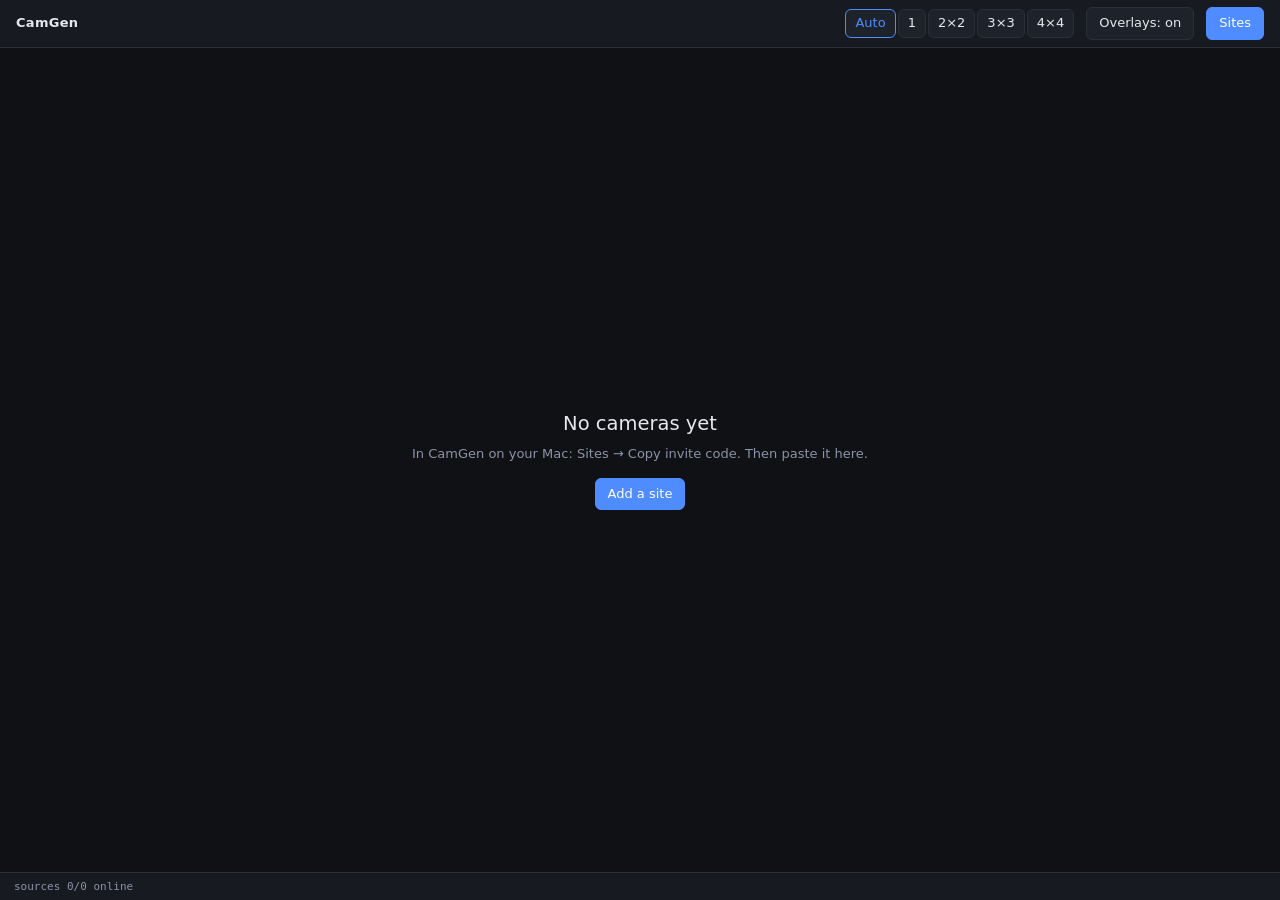
==== CamGen/index.html @ bd758d37 "CamGen: built app in CamGen/ Co-Authored-By: Claude Opus 5.5 (1M context) <noreply@anthropic.com>" ====
<!doctype html>
<html lang="en">
<head>
  <meta charset="utf-8">
  <meta name="viewport" content="width=device-width, initial-scale=1, viewport-fit=cover">
  <meta http-equiv="Content-Security-Policy"
        content="default-src 'self'; script-src 'self'; style-src 'self' 'unsafe-inline'; img-src 'self' data: blob: https:; media-src 'self' blob: mediastream:; connect-src 'self' https: wss:; worker-src 'self'; manifest-src 'self'">
  <meta name="theme-color" content="#0f1115">
  <meta name="apple-mobile-web-app-capable" content="yes">
  <meta name="apple-mobile-web-app-status-bar-style" content="black-translucent">
  <meta name="apple-mobile-web-app-title" content="CamGen">
  <meta name="referrer" content="no-referrer">
  <title>CamGen Viewer</title>
  <link rel="manifest" href="manifest.webmanifest">
  <link rel="icon" href="icons/icon-192.png">
  <link rel="apple-touch-icon" href="icons/apple-touch-icon.png">
  <link rel="stylesheet" href="app.755bc37661.css">
  <script defer src="app.2f99c0a8a4.js"></script>
</head>
<body>
  <cg-app></cg-app>
</body>
</html>
---- CamGen/app.755bc37661.css ----
:root{--bg: #0f1115;--panel: #171a21;--panel-2: #1e222b;--border: #2a2f3a;--text: #e6e8ee;--muted: #8b93a7;--accent: #4f8cff;--ok: #34c77b;--warn: #f5b942;--err: #ff5d5d;--live: #ff4d6d;--offline: #8a7dff;--radius: 8px;--font: -apple-system, BlinkMacSystemFont, "SF Pro Text", "Inter", system-ui, sans-serif;--mono: "SF Mono", ui-monospace, Menlo, monospace;color-scheme:dark}*{box-sizing:border-box}[hidden]{display:none!important}html,body{margin:0;height:100%;background:var(--bg);color:var(--text);font:13px/1.4 var(--font);overflow:hidden}button,input,select{font:inherit;color:inherit}button{background:var(--panel-2);border:1px solid var(--border);border-radius:6px;padding:6px 12px;cursor:pointer}button:hover{border-color:#3a4150}button.primary{background:var(--accent);border-color:var(--accent);color:#fff}button.ghost{background:transparent;border-color:transparent;color:var(--muted);padding:4px 8px}button.ghost:hover{color:var(--text);background:var(--panel-2)}button:disabled{opacity:.5;cursor:default}input[type=text],input[type=password],input:not([type]){background:var(--bg);border:1px solid var(--border);border-radius:6px;padding:7px 10px;width:100%}input:focus{outline:none;border-color:var(--accent)}cg-app{display:grid;grid-template-rows:48px 1fr 28px;height:100vh}.topbar{display:flex;align-items:center;gap:12px;padding:0 16px;border-bottom:1px solid var(--border);background:var(--panel);-webkit-app-region:drag}.topbar>*{-webkit-app-region:no-drag}.topbar .brand{font-weight:600;letter-spacing:.3px;margin-left:64px;-webkit-app-region:drag}.topbar .spacer{flex:1;-webkit-app-region:drag;align-self:stretch}.layout-switch{display:flex;gap:2px}.layout-switch button{padding:4px 9px}.layout-switch button.active{border-color:var(--accent);color:var(--accent)}cg-grid{display:block;overflow:auto;padding:12px}.grid{display:grid;gap:10px;height:100%;grid-auto-rows:minmax(200px,1fr)}.empty{display:grid;place-items:center;height:100%;color:var(--muted);text-align:center}.empty h2{color:var(--text);font-weight:500;margin:0 0 8px}cg-tile{display:flex;flex-direction:column;background:var(--panel);border:1px solid var(--border);border-radius:var(--radius);overflow:hidden;min-height:0}cg-tile.focused{position:fixed;inset:48px 0 28px;z-index:10;border-radius:0}.tile-head{display:flex;align-items:center;gap:8px;padding:6px 8px 6px 10px;border-bottom:1px solid var(--border);min-height:34px}.tile-head .name{font-weight:500;white-space:nowrap;overflow:hidden;text-overflow:ellipsis;flex:0 1 auto;min-width:60px}.tile-head .meta{color:var(--muted);font:11px var(--mono);white-space:nowrap;overflow:hidden;text-overflow:ellipsis;min-width:0;flex:0 1 auto}.tile-head .spacer{min-width:4px}.tile-head>.badge,.tile-head>.site-tag,.tile-head>button,.tile-head>.dot{flex:none}.tile-head .spacer{flex:1}.dot{width:8px;height:8px;border-radius:50%;background:var(--muted);flex:none}.dot.online{background:var(--ok)}.dot.connecting,.dot.resolving,.dot.downloading{background:var(--warn)}.dot.error{background:var(--err)}.badge{font-size:10px;font-weight:600;letter-spacing:.5px;padding:1px 6px;border-radius:4px;border:1px solid}.badge.live{color:var(--live);border-color:color-mix(in srgb,var(--live) 50%,transparent)}.badge.offline{color:var(--offline);border-color:color-mix(in srgb,var(--offline) 50%,transparent)}.tile-body{position:relative;flex:1;background:#000;min-height:0;overflow:hidden}.tile-body video,.tile-body canvas{position:absolute;inset:0;width:100%;height:100%}.tile-body video{object-fit:contain}.tile-body video.cropped{inset:auto;object-fit:fill}.tile-body canvas{pointer-events:none}.tile-msg{position:absolute;inset:0;display:grid;place-items:center;color:var(--muted);padding:16px;text-align:center;font-size:12px}.tile-msg.error{color:var(--err)}.tile-foot{display:flex;gap:6px;flex-wrap:wrap;padding:5px 8px;border-top:1px solid var(--border);min-height:28px;font:11px var(--mono);color:var(--muted)}.chip{padding:0 6px;border-radius:4px;background:var(--panel-2)}cg-status-bar{display:flex;align-items:center;gap:18px;padding:0 14px;border-top:1px solid var(--border);background:var(--panel);color:var(--muted);font:11px var(--mono)}cg-status-bar .ok{color:var(--ok)}cg-status-bar .err{color:var(--err)}dialog{background:var(--panel);color:var(--text);border:1px solid var(--border);border-radius:12px;padding:0;width:min(720px,92vw);max-height:86vh}dialog::backdrop{background:#0000008c}.dlg-head{display:flex;align-items:center;padding:14px 18px;border-bottom:1px solid var(--border)}.dlg-head h3{margin:0;font-size:15px;font-weight:600;flex:1}.dlg-body{padding:16px 18px;overflow:auto;max-height:calc(86vh - 120px)}.dlg-foot{display:flex;justify-content:flex-end;gap:8px;padding:12px 18px;border-top:1px solid var(--border)}.tabs{display:flex;gap:4px;margin-bottom:14px}.tabs button.active{border-color:var(--accent);color:var(--accent)}.field{margin-bottom:12px}.field label{display:block;color:var(--muted);font-size:12px;margin-bottom:4px}.row{display:flex;gap:8px;align-items:center}.hint{color:var(--muted);font-size:12px}.resolved{font:12px var(--mono);color:var(--muted);min-height:18px}.resolved .live{color:var(--live)}.resolved .offline{color:var(--offline)}.resolved .err{color:var(--err)}.list{display:flex;flex-direction:column;gap:6px}.list-item{display:flex;align-items:center;gap:10px;padding:8px 10px;background:var(--panel-2);border:1px solid var(--border);border-radius:6px}.list-item .grow{flex:1;min-width:0}.list-item .sub{color:var(--muted);font:11px var(--mono);overflow:hidden;text-overflow:ellipsis;white-space:nowrap}.list-item .sub.err{color:var(--err);white-space:normal}.samples{display:flex;flex-wrap:wrap;gap:6px}.site-tag{font-size:10px;color:var(--muted);border:1px solid var(--border);border-radius:4px;padding:1px 6px;white-space:nowrap}select{background:var(--bg);border:1px solid var(--border);border-radius:6px;padding:7px 10px;width:100%}code{font:12px var(--mono);background:var(--bg);padding:1px 5px;border-radius:4px}dialog.devices-dlg{width:min(1100px,95vw)}.device-groups section{margin-bottom:18px}.group-title{margin:0 0 8px;font-size:12px;font-weight:600;color:var(--muted);text-transform:uppercase;letter-spacing:.6px}.device-grid{display:grid;grid-template-columns:repeat(auto-fill,minmax(320px,1fr));gap:10px}.device-card{display:flex;flex-direction:column;gap:8px;padding:10px 12px;background:var(--panel-2);border:1px solid var(--border);border-radius:8px}.device-card.offline{opacity:.55}.device-icon{width:30px;height:30px;display:grid;place-items:center;border-radius:8px;background:var(--bg);color:var(--accent);font-size:16px;flex:none}.device-name{font-weight:500;white-space:nowrap;overflow:hidden;text-overflow:ellipsis}.device-card .sub{color:var(--muted);font:11px var(--mono);overflow:hidden;text-overflow:ellipsis;white-space:nowrap}.device-msg{font:11px var(--mono);min-height:14px}.device-msg .live,.resolved .live{color:var(--ok)}.chips{display:flex;flex-wrap:wrap;gap:4px;font:10px var(--mono);color:var(--muted)}.row.wrap{flex-wrap:wrap}button.small{padding:3px 9px;font-size:12px}.remote{display:flex;gap:10px;padding:8px;background:var(--bg);border-radius:8px;align-items:flex-start}.remote .pad{display:grid;grid-template-columns:repeat(3,38px);gap:4px}.remote .col{display:flex;flex-direction:column;gap:4px}.cast-option{cursor:pointer}.cast-option input{width:auto}button.casting{border-color:var(--live);color:var(--live)}body.tv-mode,cg-app.tv-mode{background:#000}cg-app.tv-mode{grid-template-rows:1fr}.tv-mode cg-grid{padding:12px}.tv-mode cg-tile{border:0;background:#000;position:relative}.tv-mode .tile-head{position:absolute;top:0;left:0;z-index:2;border:0;background:#00000073;border-bottom-right-radius:8px;min-height:0;padding:4px 10px}.tv-mode .tile-head>:not(.dot):not(.name){display:none}.tv-mode .tile-foot{display:none}.tv-mode .tile-head .name{font-size:15px}.cast-section h4{margin:0 0 8px}.cast-section .list-item{margin-top:6px}body.web .topbar .brand{margin-left:0}body.web cg-app{height:100dvh;padding:env(safe-area-inset-top) env(safe-area-inset-right) env(safe-area-inset-bottom) env(safe-area-inset-left);box-sizing:border-box}@media (max-width: 700px){.topbar{gap:8px;padding:0 10px}.layout-switch{display:none}cg-grid{padding:8px}.grid{grid-template-columns:1fr!important;grid-auto-rows:auto!important;height:auto}cg-tile:not(.focused) .tile-body{flex:none;aspect-ratio:16 / 9}.tile-head .meta,.tile-head .site-tag{display:none}cg-status-bar{gap:10px;overflow:hidden;white-space:nowrap}}
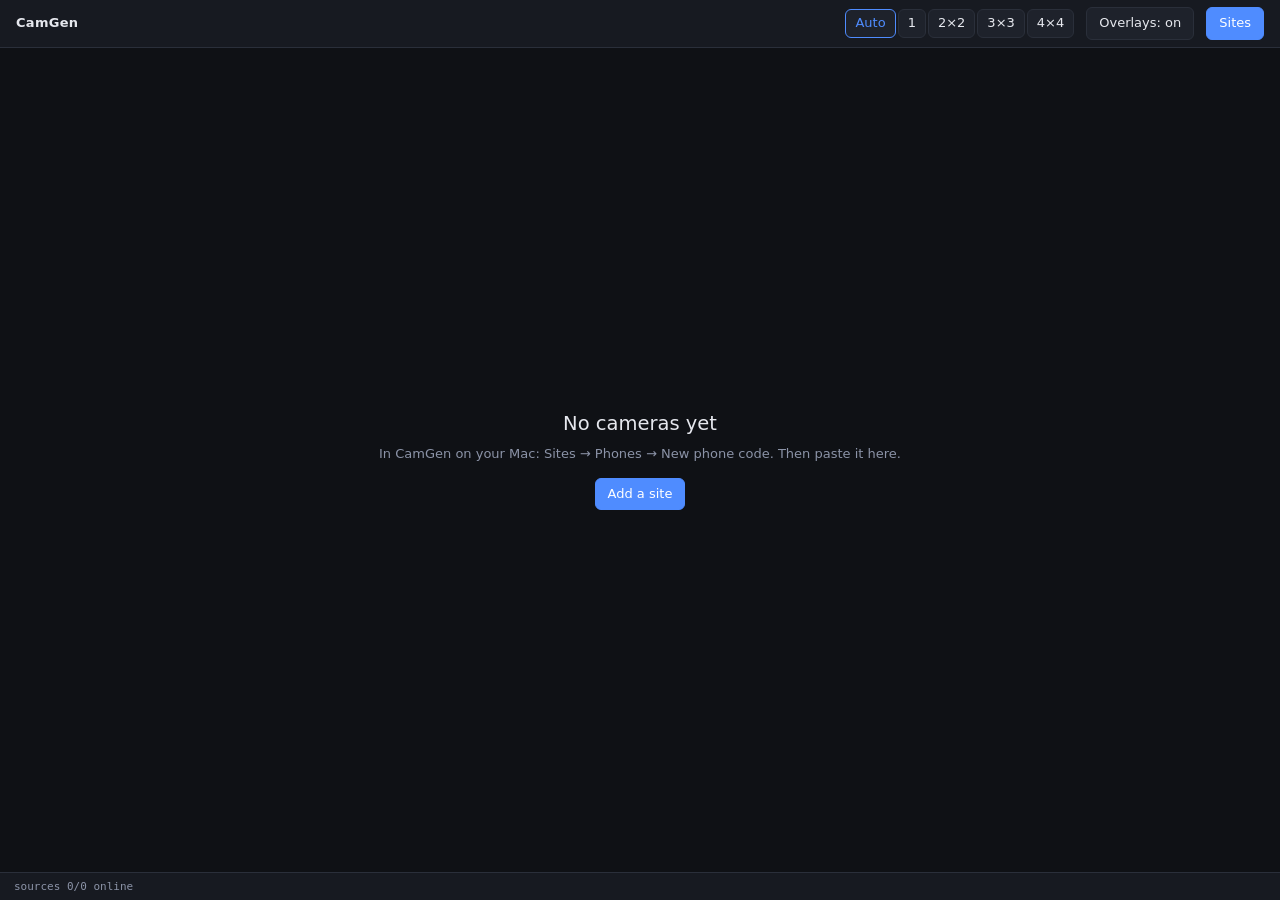
==== commit 408b6b7c: "CamGen: built app in CamGen/ Co-Authored-By: Claude Opus 5.5 (1M context) <noreply@anthropic.com>" ====
--- a/CamGen/index.html
+++ b/CamGen/index.html
@@ -15,7 +15,7 @@
   <link rel="icon" href="icons/icon-192.png">
   <link rel="apple-touch-icon" href="icons/apple-touch-icon.png">
   <link rel="stylesheet" href="app.755bc37661.css">
-  <script defer src="app.2f99c0a8a4.js"></script>
+  <script defer src="app.d29502baed.js"></script>
 </head>
 <body>
   <cg-app></cg-app>
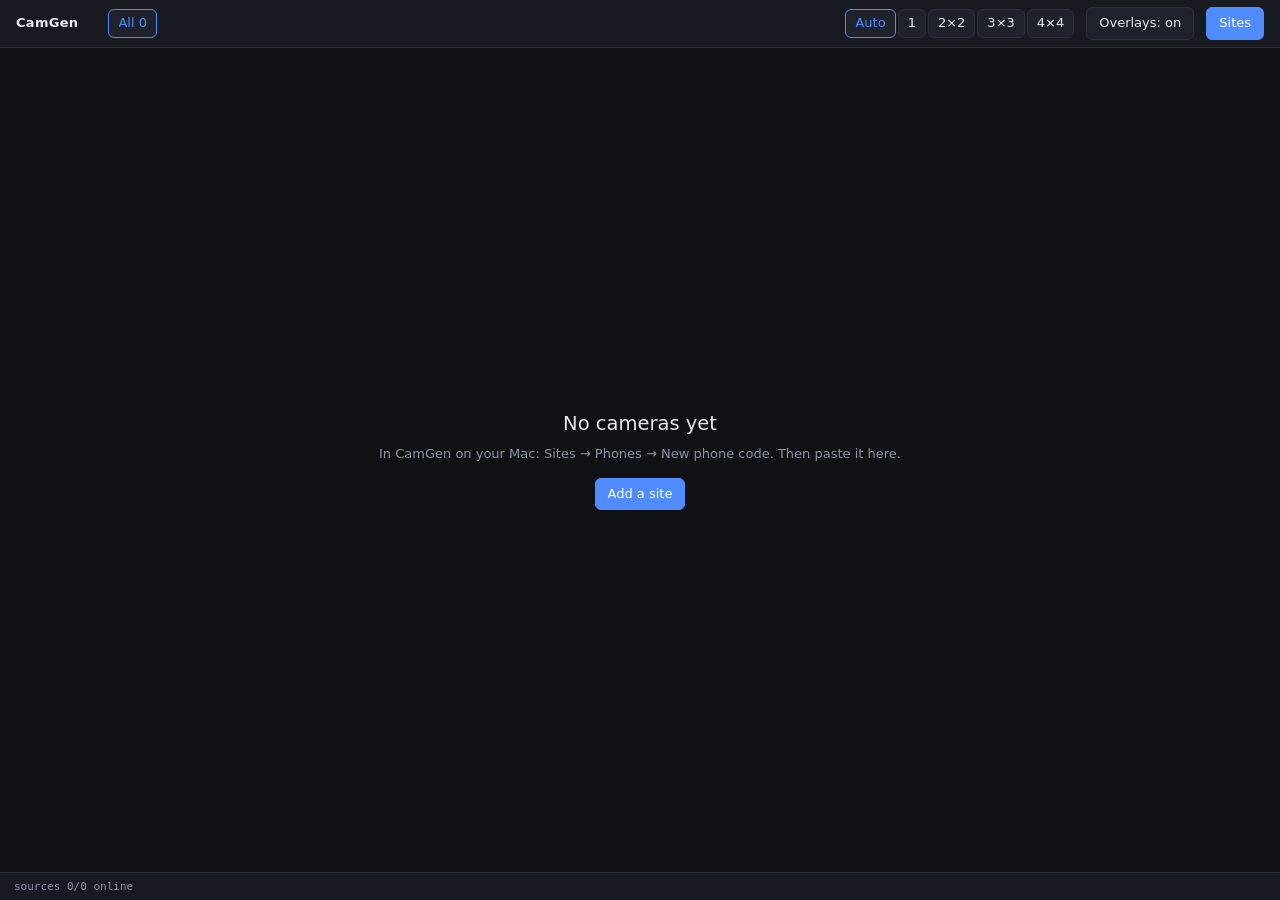
==== commit 1fb02fdd: "CamGen: built app in CamGen/ Co-Authored-By: Claude Opus 5.5 (1M context) <noreply@anthropic.com>" ====
--- a/CamGen/index.html
+++ b/CamGen/index.html
@@ -4,7 +4,7 @@
   <meta charset="utf-8">
   <meta name="viewport" content="width=device-width, initial-scale=1, viewport-fit=cover">
   <meta http-equiv="Content-Security-Policy"
-        content="default-src 'self'; script-src 'self'; style-src 'self' 'unsafe-inline'; img-src 'self' data: blob: https:; media-src 'self' blob: mediastream:; connect-src 'self' https: wss:; worker-src 'self'; manifest-src 'self'">
+        content="default-src 'self'; script-src 'self'; style-src 'self' 'unsafe-inline'; img-src 'self' data: blob: https:; media-src 'self' blob: mediastream: https:; connect-src 'self' https: wss:; worker-src 'self'; manifest-src 'self'">
   <meta name="theme-color" content="#0f1115">
   <meta name="apple-mobile-web-app-capable" content="yes">
   <meta name="apple-mobile-web-app-status-bar-style" content="black-translucent">
@@ -14,8 +14,8 @@
   <link rel="manifest" href="manifest.webmanifest">
   <link rel="icon" href="icons/icon-192.png">
   <link rel="apple-touch-icon" href="icons/apple-touch-icon.png">
-  <link rel="stylesheet" href="app.755bc37661.css">
-  <script defer src="app.d29502baed.js"></script>
+  <link rel="stylesheet" href="app.dc078d03e9.css">
+  <script defer src="app.5f3d7c6b2d.js"></script>
 </head>
 <body>
   <cg-app></cg-app>
--- a/CamGen/app.dc078d03e9.css
+++ b/CamGen/app.dc078d03e9.css
@@ -0,0 +1 @@
+:root{--bg: #0f1115;--panel: #171a21;--panel-2: #1e222b;--border: #2a2f3a;--text: #e6e8ee;--muted: #8b93a7;--accent: #4f8cff;--ok: #34c77b;--warn: #f5b942;--err: #ff5d5d;--live: #ff4d6d;--offline: #8a7dff;--radius: 8px;--font: -apple-system, BlinkMacSystemFont, "SF Pro Text", "Inter", system-ui, sans-serif;--mono: "SF Mono", ui-monospace, Menlo, monospace;color-scheme:dark}*{box-sizing:border-box}[hidden]{display:none!important}html,body{margin:0;height:100%;background:var(--bg);color:var(--text);font:13px/1.4 var(--font);overflow:hidden}button,input,select{font:inherit;color:inherit}button{background:var(--panel-2);border:1px solid var(--border);border-radius:6px;padding:6px 12px;cursor:pointer}button:hover{border-color:#3a4150}button.primary{background:var(--accent);border-color:var(--accent);color:#fff}button.ghost{background:transparent;border-color:transparent;color:var(--muted);padding:4px 8px}button.ghost:hover{color:var(--text);background:var(--panel-2)}button:disabled{opacity:.5;cursor:default}input[type=text],input[type=password],input:not([type]){background:var(--bg);border:1px solid var(--border);border-radius:6px;padding:7px 10px;width:100%}input:focus{outline:none;border-color:var(--accent)}cg-app{display:grid;grid-template-rows:48px 1fr 28px;height:100vh}.topbar{display:flex;align-items:center;gap:12px;padding:0 16px;border-bottom:1px solid var(--border);background:var(--panel);-webkit-app-region:drag}.topbar>*{-webkit-app-region:no-drag}.topbar .brand{font-weight:600;letter-spacing:.3px;margin-left:64px;-webkit-app-region:drag}.topbar .spacer{flex:1;-webkit-app-region:drag;align-self:stretch}.layout-switch{display:flex;gap:2px}.layout-switch button{padding:4px 9px}.layout-switch button.active{border-color:var(--accent);color:var(--accent)}cg-grid{display:block;overflow:auto;padding:12px}.grid{display:grid;gap:10px;height:100%;grid-auto-rows:minmax(200px,1fr)}.empty{display:grid;place-items:center;height:100%;color:var(--muted);text-align:center}.empty h2{color:var(--text);font-weight:500;margin:0 0 8px}cg-tile{display:flex;flex-direction:column;background:var(--panel);border:1px solid var(--border);border-radius:var(--radius);overflow:hidden;min-height:0}cg-tile.focused{position:fixed;inset:48px 0 28px;z-index:10;border-radius:0}.tile-head{display:flex;align-items:center;gap:8px;padding:6px 8px 6px 10px;border-bottom:1px solid var(--border);min-height:34px}.tile-head .name{font-weight:500;white-space:nowrap;overflow:hidden;text-overflow:ellipsis;flex:0 1 auto;min-width:60px}.tile-head .meta{color:var(--muted);font:11px var(--mono);white-space:nowrap;overflow:hidden;text-overflow:ellipsis;min-width:0;flex:0 1 auto}.tile-head .spacer{min-width:4px}.tile-head>.badge,.tile-head>.site-tag,.tile-head>button,.tile-head>.dot{flex:none}.tile-head .spacer{flex:1}.dot{width:8px;height:8px;border-radius:50%;background:var(--muted);flex:none}.dot.online{background:var(--ok)}.dot.connecting,.dot.resolving,.dot.downloading{background:var(--warn)}.dot.error{background:var(--err)}.badge{font-size:10px;font-weight:600;letter-spacing:.5px;padding:1px 6px;border-radius:4px;border:1px solid}.badge.live{color:var(--live);border-color:color-mix(in srgb,var(--live) 50%,transparent)}.badge.offline{color:var(--offline);border-color:color-mix(in srgb,var(--offline) 50%,transparent)}.tile-body{position:relative;flex:1;background:#000;min-height:0;overflow:hidden}.tile-body video,.tile-body canvas{position:absolute;inset:0;width:100%;height:100%}.tile-body video{object-fit:contain}.tile-body video.cropped{inset:auto;object-fit:fill}.tile-body canvas{pointer-events:none}.tile-msg{position:absolute;inset:0;display:grid;place-items:center;color:var(--muted);padding:16px;text-align:center;font-size:12px}.tile-msg.error{color:var(--err)}.tile-foot{display:flex;gap:6px;flex-wrap:wrap;padding:5px 8px;border-top:1px solid var(--border);min-height:28px;font:11px var(--mono);color:var(--muted)}.chip{padding:0 6px;border-radius:4px;background:var(--panel-2)}cg-status-bar{display:flex;align-items:center;gap:18px;padding:0 14px;border-top:1px solid var(--border);background:var(--panel);color:var(--muted);font:11px var(--mono)}cg-status-bar .ok{color:var(--ok)}cg-status-bar .err{color:var(--err)}dialog{background:var(--panel);color:var(--text);border:1px solid var(--border);border-radius:12px;padding:0;width:min(720px,92vw);max-height:86vh}dialog::backdrop{background:#0000008c}.dlg-head{display:flex;align-items:center;padding:14px 18px;border-bottom:1px solid var(--border)}.dlg-head h3{margin:0;font-size:15px;font-weight:600;flex:1}.dlg-body{padding:16px 18px;overflow:auto;max-height:calc(86vh - 120px)}.dlg-foot{display:flex;justify-content:flex-end;gap:8px;padding:12px 18px;border-top:1px solid var(--border)}.tabs{display:flex;gap:4px;margin-bottom:14px}.tabs button.active{border-color:var(--accent);color:var(--accent)}.field{margin-bottom:12px}.field label{display:block;color:var(--muted);font-size:12px;margin-bottom:4px}.row{display:flex;gap:8px;align-items:center}.hint{color:var(--muted);font-size:12px}.resolved{font:12px var(--mono);color:var(--muted);min-height:18px}.resolved .live{color:var(--live)}.resolved .offline{color:var(--offline)}.resolved .err{color:var(--err)}.list{display:flex;flex-direction:column;gap:6px}.list-item{display:flex;align-items:center;gap:10px;padding:8px 10px;background:var(--panel-2);border:1px solid var(--border);border-radius:6px}.list-item .grow{flex:1;min-width:0}.list-item .sub{color:var(--muted);font:11px var(--mono);overflow:hidden;text-overflow:ellipsis;white-space:nowrap}.list-item .sub.err{color:var(--err);white-space:normal}.samples{display:flex;flex-wrap:wrap;gap:6px}.site-tag{font-size:10px;color:var(--muted);border:1px solid var(--border);border-radius:4px;padding:1px 6px;white-space:nowrap}select{background:var(--bg);border:1px solid var(--border);border-radius:6px;padding:7px 10px;width:100%}code{font:12px var(--mono);background:var(--bg);padding:1px 5px;border-radius:4px}dialog.devices-dlg{width:min(1100px,95vw)}.device-groups section{margin-bottom:18px}.group-title{margin:0 0 8px;font-size:12px;font-weight:600;color:var(--muted);text-transform:uppercase;letter-spacing:.6px}.device-grid{display:grid;grid-template-columns:repeat(auto-fill,minmax(320px,1fr));gap:10px}.device-card{display:flex;flex-direction:column;gap:8px;padding:10px 12px;background:var(--panel-2);border:1px solid var(--border);border-radius:8px}.device-card.offline{opacity:.55}.device-icon{width:30px;height:30px;display:grid;place-items:center;border-radius:8px;background:var(--bg);color:var(--accent);font-size:16px;flex:none}.device-name{font-weight:500;white-space:nowrap;overflow:hidden;text-overflow:ellipsis}.device-card .sub{color:var(--muted);font:11px var(--mono);overflow:hidden;text-overflow:ellipsis;white-space:nowrap}.device-msg{font:11px var(--mono);min-height:14px}.device-msg .live,.resolved .live{color:var(--ok)}.chips{display:flex;flex-wrap:wrap;gap:4px;font:10px var(--mono);color:var(--muted)}.row.wrap{flex-wrap:wrap}button.small{padding:3px 9px;font-size:12px}.remote{display:flex;gap:10px;padding:8px;background:var(--bg);border-radius:8px;align-items:flex-start}.remote .pad{display:grid;grid-template-columns:repeat(3,38px);gap:4px}.remote .col{display:flex;flex-direction:column;gap:4px}.cast-option{cursor:pointer}.cast-option input{width:auto}button.casting{border-color:var(--live);color:var(--live)}body.tv-mode,cg-app.tv-mode{background:#000}cg-app.tv-mode{grid-template-rows:1fr}.tv-mode cg-grid{padding:12px}.tv-mode cg-tile{border:0;background:#000;position:relative}.tv-mode .tile-head{position:absolute;top:0;left:0;z-index:2;border:0;background:#00000073;border-bottom-right-radius:8px;min-height:0;padding:4px 10px}.tv-mode .tile-head>:not(.dot):not(.name){display:none}.tv-mode .tile-foot{display:none}.tv-mode .tile-head .name{font-size:15px}.cast-section h4{margin:0 0 8px}.cast-section .list-item{margin-top:6px}body.web .topbar .brand{margin-left:0}body.web cg-app{height:100dvh;padding:env(safe-area-inset-top) env(safe-area-inset-right) env(safe-area-inset-bottom) env(safe-area-inset-left);box-sizing:border-box}@media (max-width: 700px){.topbar{gap:8px;padding:0 10px}.layout-switch{display:none}cg-grid{padding:8px}.grid{grid-template-columns:1fr!important;grid-auto-rows:auto!important;height:auto}cg-tile:not(.focused) .tile-body{flex:none;aspect-ratio:16 / 9}.tile-head .meta,.tile-head .site-tag{display:none}cg-status-bar{gap:10px;overflow:hidden;white-space:nowrap}}.tile-head .meta.warn{color:var(--warn)}dialog.zone-editor{width:min(960px,96vw)}.zone-canvas{display:block;margin-top:10px;border-radius:8px;cursor:crosshair;max-width:100%}.badge.cat-camera{color:var(--ok);border-color:color-mix(in srgb,var(--ok) 50%,transparent)}.badge.cat-stream{color:var(--live);border-color:color-mix(in srgb,var(--live) 50%,transparent)}.badge.cat-video{color:#b48cff;border-color:color-mix(in srgb,#b48cff 50%,transparent)}.filter-switch{margin-left:18px}@media (max-width: 700px){.filter-switch{display:flex;margin-left:4px}.filter-switch button{padding:4px 6px;font-size:12px}}
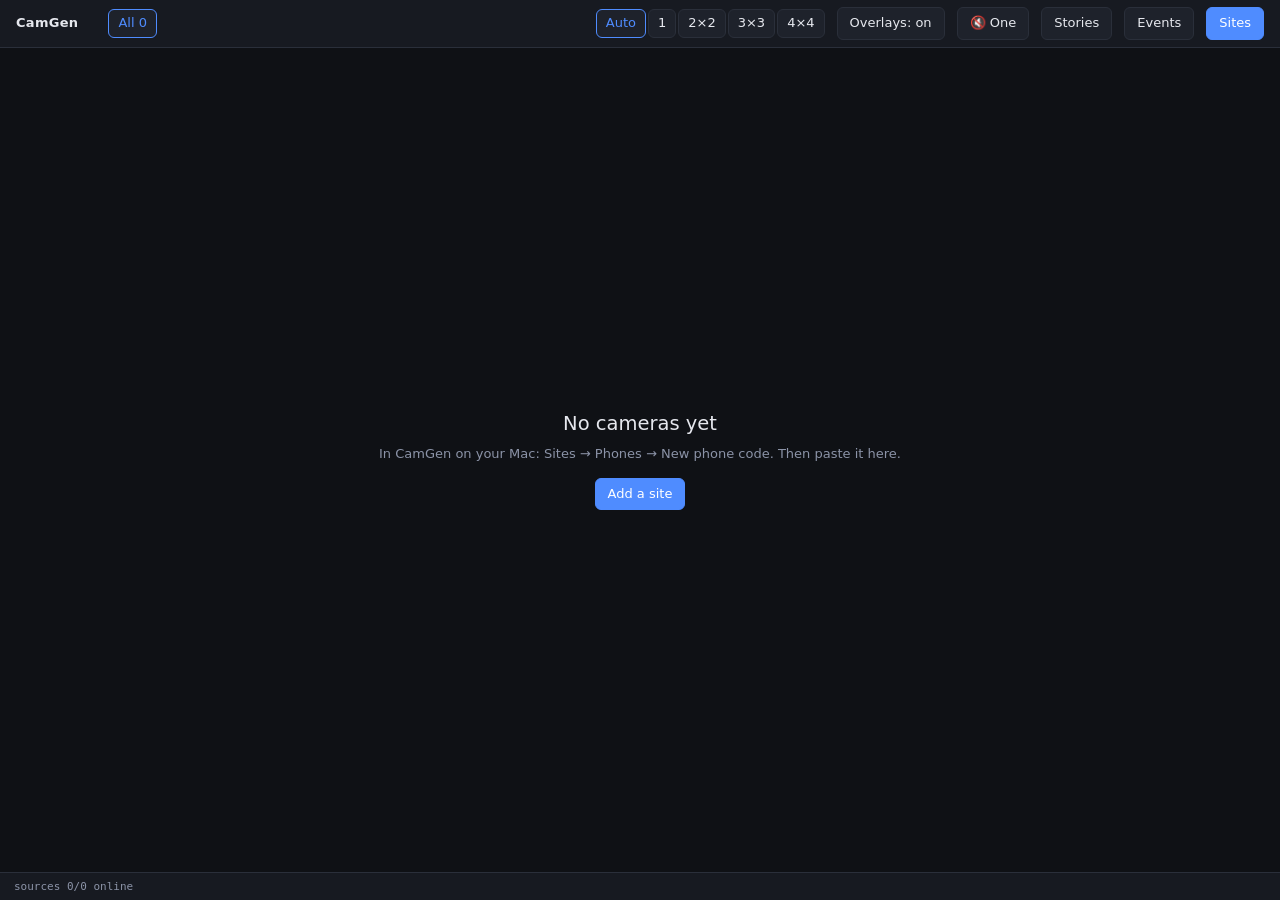
==== commit 77023498: "CamGen: built app in CamGen/ Co-Authored-By: Claude Opus 5.5 (1M context) <noreply@anthropic.com>" ====
--- a/CamGen/index.html
+++ b/CamGen/index.html
@@ -14,8 +14,8 @@
   <link rel="manifest" href="manifest.webmanifest">
   <link rel="icon" href="icons/icon-192.png">
   <link rel="apple-touch-icon" href="icons/apple-touch-icon.png">
-  <link rel="stylesheet" href="app.dc078d03e9.css">
-  <script defer src="app.5f3d7c6b2d.js"></script>
+  <link rel="stylesheet" href="app.4efeee61f2.css">
+  <script defer src="app.09dea7d704.js"></script>
 </head>
 <body>
   <cg-app></cg-app>
--- a/CamGen/app.4efeee61f2.css
+++ b/CamGen/app.4efeee61f2.css
@@ -0,0 +1 @@
+:root{--bg: #0f1115;--panel: #171a21;--panel-2: #1e222b;--border: #2a2f3a;--text: #e6e8ee;--muted: #8b93a7;--accent: #4f8cff;--ok: #34c77b;--warn: #f5b942;--err: #ff5d5d;--live: #ff4d6d;--offline: #8a7dff;--radius: 8px;--font: -apple-system, BlinkMacSystemFont, "SF Pro Text", "Inter", system-ui, sans-serif;--mono: "SF Mono", ui-monospace, Menlo, monospace;color-scheme:dark}*{box-sizing:border-box}[hidden]{display:none!important}html,body{margin:0;height:100%;background:var(--bg);color:var(--text);font:13px/1.4 var(--font);overflow:hidden}button,input,select{font:inherit;color:inherit}button{background:var(--panel-2);border:1px solid var(--border);border-radius:6px;padding:6px 12px;cursor:pointer}button:hover{border-color:#3a4150}button.primary{background:var(--accent);border-color:var(--accent);color:#fff}button.ghost{background:transparent;border-color:transparent;color:var(--muted);padding:4px 8px}button.ghost:hover{color:var(--text);background:var(--panel-2)}button:disabled{opacity:.5;cursor:default}input[type=text],input[type=password],input:not([type]){background:var(--bg);border:1px solid var(--border);border-radius:6px;padding:7px 10px;width:100%}input:focus{outline:none;border-color:var(--accent)}cg-app{display:grid;grid-template-rows:48px 1fr 28px;height:100vh}.topbar{display:flex;align-items:center;gap:12px;padding:0 16px;border-bottom:1px solid var(--border);background:var(--panel);-webkit-app-region:drag}.topbar>*{-webkit-app-region:no-drag}.topbar .brand{font-weight:600;letter-spacing:.3px;margin-left:64px;-webkit-app-region:drag}.topbar .spacer{flex:1;-webkit-app-region:drag;align-self:stretch}.layout-switch{display:flex;gap:2px}.layout-switch button{padding:4px 9px}.layout-switch button.active{border-color:var(--accent);color:var(--accent)}cg-grid{display:block;overflow:auto;padding:12px}.grid{display:grid;gap:10px;height:100%;grid-auto-rows:minmax(200px,1fr)}.empty{display:grid;place-items:center;height:100%;color:var(--muted);text-align:center}.empty h2{color:var(--text);font-weight:500;margin:0 0 8px}cg-tile{display:flex;flex-direction:column;background:var(--panel);border:1px solid var(--border);border-radius:var(--radius);overflow:hidden;min-height:0}cg-tile.focused{position:fixed;inset:48px 0 28px;z-index:10;border-radius:0}.tile-head{display:flex;align-items:center;gap:8px;padding:6px 8px 6px 10px;border-bottom:1px solid var(--border);min-height:34px}.tile-head .name{font-weight:500;white-space:nowrap;overflow:hidden;text-overflow:ellipsis;flex:0 1 auto;min-width:60px}.tile-head .meta{color:var(--muted);font:11px var(--mono);white-space:nowrap;overflow:hidden;text-overflow:ellipsis;min-width:0;flex:0 1 auto}.tile-head .spacer{min-width:4px}.tile-head>.badge,.tile-head>.site-tag,.tile-head>button,.tile-head>.dot{flex:none}.tile-head .spacer{flex:1}.dot{width:8px;height:8px;border-radius:50%;background:var(--muted);flex:none}.dot.online{background:var(--ok)}.dot.connecting,.dot.resolving,.dot.downloading{background:var(--warn)}.dot.error{background:var(--err)}.dot.warn{background:var(--warn)}.badge{font-size:10px;font-weight:600;letter-spacing:.5px;padding:1px 6px;border-radius:4px;border:1px solid}.badge.live{color:var(--live);border-color:color-mix(in srgb,var(--live) 50%,transparent)}.badge.offline{color:var(--offline);border-color:color-mix(in srgb,var(--offline) 50%,transparent)}.tile-body{position:relative;flex:1;background:#000;min-height:0;overflow:hidden}.tile-body video,.tile-body canvas{position:absolute;inset:0;width:100%;height:100%}.tile-body video{object-fit:contain}.tile-body video.cropped{inset:auto;object-fit:fill}.tile-body canvas{pointer-events:none}.tile-msg{position:absolute;inset:0;display:grid;place-items:center;color:var(--muted);padding:16px;text-align:center;font-size:12px}.tile-msg.error{color:var(--err)}.tile-foot{display:flex;gap:6px;flex-wrap:wrap;padding:5px 8px;border-top:1px solid var(--border);min-height:28px;font:11px var(--mono);color:var(--muted)}.chip{padding:0 6px;border-radius:4px;background:var(--panel-2)}cg-status-bar{display:flex;align-items:center;gap:18px;padding:0 14px;border-top:1px solid var(--border);background:var(--panel);color:var(--muted);font:11px var(--mono)}cg-status-bar .ok{color:var(--ok)}cg-status-bar .err{color:var(--err)}cg-status-bar .warn{color:var(--warn)}dialog{background:var(--panel);color:var(--text);border:1px solid var(--border);border-radius:12px;padding:0;width:min(720px,92vw);max-height:86vh}dialog::backdrop{background:#0000008c}.dlg-head{display:flex;align-items:center;padding:14px 18px;border-bottom:1px solid var(--border)}.dlg-head h3{margin:0;font-size:15px;font-weight:600;flex:1}.dlg-body{padding:16px 18px;overflow:auto;max-height:calc(86vh - 120px)}.dlg-foot{display:flex;justify-content:flex-end;gap:8px;padding:12px 18px;border-top:1px solid var(--border)}.tabs{display:flex;gap:4px;margin-bottom:14px}.tabs button.active{border-color:var(--accent);color:var(--accent)}.field{margin-bottom:12px}.field label{display:block;color:var(--muted);font-size:12px;margin-bottom:4px}.row{display:flex;gap:8px;align-items:center}.hint{color:var(--muted);font-size:12px}.resolved{font:12px var(--mono);color:var(--muted);min-height:18px}.resolved .live{color:var(--live)}.resolved .offline{color:var(--offline)}.resolved .err{color:var(--err)}.list{display:flex;flex-direction:column;gap:6px}.list-item{display:flex;align-items:center;gap:10px;padding:8px 10px;background:var(--panel-2);border:1px solid var(--border);border-radius:6px}.list-item .grow{flex:1;min-width:0}.list-item .sub{color:var(--muted);font:11px var(--mono);overflow:hidden;text-overflow:ellipsis;white-space:nowrap}.list-item .sub.err{color:var(--err);white-space:normal}.samples{display:flex;flex-wrap:wrap;gap:6px}.site-tag{font-size:10px;color:var(--muted);border:1px solid var(--border);border-radius:4px;padding:1px 6px;white-space:nowrap}select{background:var(--bg);border:1px solid var(--border);border-radius:6px;padding:7px 10px;width:100%}code{font:12px var(--mono);background:var(--bg);padding:1px 5px;border-radius:4px}dialog.devices-dlg{width:min(1100px,95vw)}.device-groups section{margin-bottom:18px}.group-title{margin:0 0 8px;font-size:12px;font-weight:600;color:var(--muted);text-transform:uppercase;letter-spacing:.6px}.device-grid{display:grid;grid-template-columns:repeat(auto-fill,minmax(320px,1fr));gap:10px}.device-card{display:flex;flex-direction:column;gap:8px;padding:10px 12px;background:var(--panel-2);border:1px solid var(--border);border-radius:8px}.device-card.offline{opacity:.55}.device-icon{width:30px;height:30px;display:grid;place-items:center;border-radius:8px;background:var(--bg);color:var(--accent);font-size:16px;flex:none}.device-name{font-weight:500;white-space:nowrap;overflow:hidden;text-overflow:ellipsis}.device-card .sub{color:var(--muted);font:11px var(--mono);overflow:hidden;text-overflow:ellipsis;white-space:nowrap}.device-msg{font:11px var(--mono);min-height:14px}.device-msg .live,.resolved .live{color:var(--ok)}.chips{display:flex;flex-wrap:wrap;gap:4px;font:10px var(--mono);color:var(--muted)}.row.wrap{flex-wrap:wrap}button.small{padding:3px 9px;font-size:12px}.remote{display:flex;gap:10px;padding:8px;background:var(--bg);border-radius:8px;align-items:flex-start}.remote .pad{display:grid;grid-template-columns:repeat(3,38px);gap:4px}.remote .col{display:flex;flex-direction:column;gap:4px}.cast-option{cursor:pointer}.cast-option input{width:auto}button.casting{border-color:var(--live);color:var(--live)}body.tv-mode,cg-app.tv-mode{background:#000}cg-app.tv-mode{grid-template-rows:1fr}.tv-mode cg-grid{padding:12px}.tv-mode cg-tile{border:0;background:#000;position:relative}.tv-mode .tile-head{position:absolute;top:0;left:0;z-index:2;border:0;background:#00000073;border-bottom-right-radius:8px;min-height:0;padding:4px 10px}.tv-mode .tile-head>:not(.dot):not(.name){display:none}.tv-mode .tile-foot{display:none}.tv-mode .tile-head .name{font-size:15px}.cast-section h4{margin:0 0 8px}.cast-section .list-item{margin-top:6px}body.web .topbar .brand{margin-left:0}body.web cg-app{height:100dvh;padding:env(safe-area-inset-top) env(safe-area-inset-right) env(safe-area-inset-bottom) env(safe-area-inset-left);box-sizing:border-box}@media (max-width: 700px){.topbar{gap:8px;padding:0 10px}.layout-switch{display:none}cg-grid{padding:8px}.grid{grid-template-columns:1fr!important;grid-auto-rows:auto!important;height:auto}cg-tile:not(.focused) .tile-body{flex:none;aspect-ratio:16 / 9}.tile-head .meta,.tile-head .site-tag{display:none}cg-status-bar{gap:10px;overflow:hidden;white-space:nowrap}}.tile-head .meta.warn{color:var(--warn)}dialog.zone-editor{width:min(960px,96vw)}.zone-canvas{display:block;margin-top:10px;border-radius:8px;cursor:crosshair;max-width:100%}.badge.cat-camera{color:var(--ok);border-color:color-mix(in srgb,var(--ok) 50%,transparent)}.badge.cat-stream{color:var(--live);border-color:color-mix(in srgb,var(--live) 50%,transparent)}.badge.cat-video{color:#b48cff;border-color:color-mix(in srgb,#b48cff 50%,transparent)}.filter-switch{margin-left:18px}@media (max-width: 700px){.filter-switch{display:flex;margin-left:4px}.filter-switch button{padding:4px 6px;font-size:12px}}cg-status-bar .update-state{margin-left:auto;cursor:pointer}cg-status-bar .update-btn{margin-left:auto;padding:2px 10px;font-size:11px}.tile-head .speaker.on{color:var(--accent)}.tile-head .speaker.none{opacity:.35}.topbar button{white-space:nowrap}.settings-wrap{display:flex;gap:18px;min-height:340px}.settings-nav{display:flex;flex-direction:column;gap:4px;min-width:150px}.settings-nav button{text-align:left;background:transparent;border-color:transparent}.settings-nav button.active{background:var(--panel-2);border-color:var(--border);color:var(--accent)}.settings-body{flex:1;min-width:0}.field.setting{padding-bottom:12px;border-bottom:1px solid var(--border)}.field.setting .hint{margin-top:4px}.field.setting select,.field.setting input[type=text]{max-width:100%}.hint.err{color:var(--err)}.hint.warn{color:var(--warn)}.banner{display:flex;align-items:center;gap:10px;padding:10px 18px;background:#f5b9421f;border-bottom:1px solid var(--border)}label.switch,label.check{display:inline-flex;align-items:center;gap:6px;color:var(--text);font-size:13px}@media (max-width: 600px){.settings-wrap{flex-direction:column}.settings-nav{flex-direction:row;flex-wrap:wrap}}.ai-status{display:flex;flex-direction:column;gap:8px;padding:10px 12px;margin-bottom:14px;background:var(--panel-2);border:1px solid var(--border);border-radius:6px}.try-box{border-top:1px solid var(--border);padding-top:8px;display:flex;flex-direction:column;gap:6px}.try-out b{font-weight:600}.timeline{display:flex;flex-direction:column;gap:6px}.tl-item{display:flex;gap:10px;padding:8px 10px;background:var(--panel-2);border:1px solid var(--border);border-radius:6px}.tl-time{flex:none;width:84px;color:var(--muted);font:11px var(--mono);padding-top:2px}.tl-item .grow{flex:1;min-width:0}.tl-item .kf{width:160px;border-radius:4px;cursor:zoom-in;flex:none}.tl-item .kf.big{width:100%;max-width:640px;cursor:zoom-out}.tl-item .speech{font-style:italic}.ocr-line{font-size:12px}.chips{display:flex;flex-wrap:wrap;gap:4px;margin:4px 0}.chip{font-size:11px;padding:1px 6px;border-radius:10px;background:var(--panel);border:1px solid var(--border)}.chip.alert{color:var(--warn);border-color:var(--warn)}.tl-segment.open{border-color:var(--accent)}.seg-analysis{margin-bottom:6px;display:flex;flex-direction:column;gap:2px}.imp{flex:none;min-width:20px;text-align:center;font:600 11px var(--mono);border-radius:4px;padding:1px 4px;background:var(--panel);border:1px solid var(--border)}.imp-high{color:#fff;background:var(--warn);border-color:var(--warn)}.imp-mid{color:var(--accent);border-color:var(--accent)}.chip.name{opacity:.8;font-style:italic}.kf-strip{display:flex;gap:4px;overflow-x:auto}.kf-small{height:54px;border-radius:3px;cursor:zoom-in;flex:none}.kf-small.big{height:auto;width:100%;max-width:640px;cursor:zoom-out}.seg-player video{width:100%;max-height:360px;margin-top:6px;border-radius:4px;background:#000}@media (max-width: 600px){.tl-item{flex-direction:column}.tl-item .kf{width:100%}}.tile-body video.video-next{position:absolute;opacity:0;pointer-events:none}.tile-head{cursor:grab;touch-action:none}.tile-head button{cursor:pointer}cg-tile.dragging{opacity:.45}cg-tile.drop-before{box-shadow:-4px 0 0 0 var(--accent)}cg-tile.drop-after{box-shadow:4px 0 0 0 var(--accent)}.stories{display:flex;flex-direction:column;gap:8px}.story{padding:8px 10px;background:var(--panel-2);border:1px solid var(--border);border-radius:6px}.story.story-high{border-left:3px solid var(--warn)}.story.story-mid{border-left:3px solid var(--accent)}.story-head{gap:8px;cursor:pointer;align-items:baseline}.story-summary{margin:4px 0}.chip.source{background:var(--panel);font-weight:600}.story-seg{gap:8px;padding:4px 0;cursor:pointer;border-top:1px solid var(--border)}.events{display:flex;flex-direction:column;gap:8px}.event-item{padding:8px 10px;background:var(--panel-2);border:1px solid var(--border);border-left:3px solid var(--warn);border-radius:6px}.event-item.st-seen,.event-item.st-dismissed{border-left-color:var(--border);opacity:.85}.event-item.st-starred{border-left-color:var(--accent)}.rule-item{gap:10px;padding:8px 10px;background:var(--panel-2);border:1px solid var(--border);border-radius:6px;margin-bottom:6px;cursor:pointer}.rule-form{display:flex;flex-direction:column;gap:8px}.rule-form h4{margin:10px 0 0;font-size:12px;text-transform:uppercase;letter-spacing:.04em;color:var(--muted)}.rule-form .field{display:flex;flex-direction:column;gap:3px;flex:1;min-width:140px}.rule-form textarea,.rule-form input:not([type=checkbox]),.rule-form select{width:100%;box-sizing:border-box}.rule-form .check{display:flex;align-items:center;gap:6px}.cond-grid{display:grid;grid-template-columns:repeat(auto-fill,minmax(200px,1fr));gap:8px}.sim-out{margin-top:8px;display:flex;flex-direction:column;gap:4px}.sim-row.no{opacity:.6}.dlg-head select{width:auto;margin-right:8px}.topbar{overflow-x:auto;scrollbar-width:none}.topbar::-webkit-scrollbar{display:none}.topbar>*{flex-shrink:0}.topbar .spacer{flex-shrink:1}
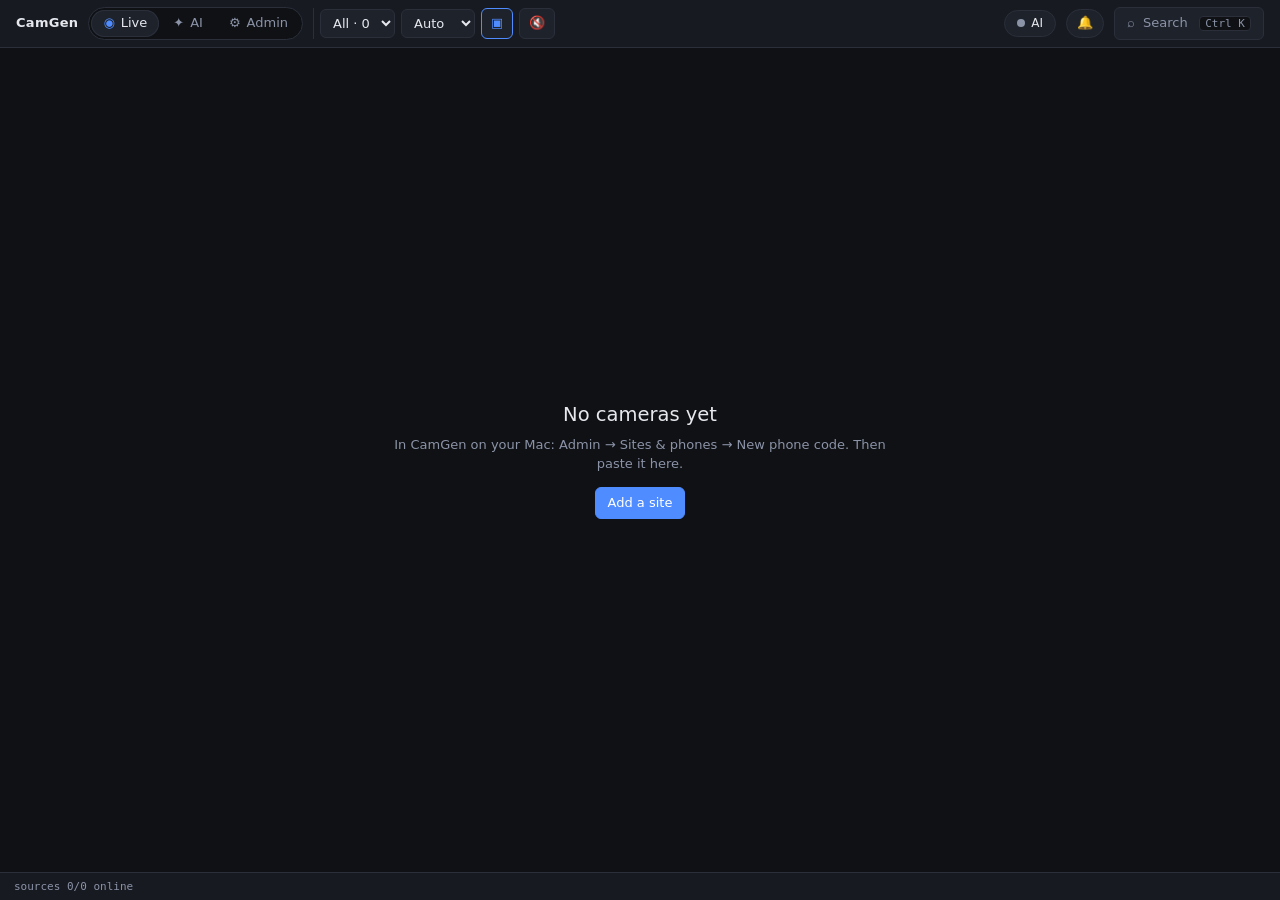
==== commit b67db102: "CamGen: built app in CamGen/ Co-Authored-By: Claude Opus 5.5 (1M context) <noreply@anthropic.com>" ====
--- a/CamGen/index.html
+++ b/CamGen/index.html
@@ -14,8 +14,8 @@
   <link rel="manifest" href="manifest.webmanifest">
   <link rel="icon" href="icons/icon-192.png">
   <link rel="apple-touch-icon" href="icons/apple-touch-icon.png">
-  <link rel="stylesheet" href="app.4efeee61f2.css">
-  <script defer src="app.09dea7d704.js"></script>
+  <link rel="stylesheet" href="app.88d8369d16.css">
+  <script defer src="app.a0881ef468.js"></script>
 </head>
 <body>
   <cg-app></cg-app>
--- a/CamGen/app.88d8369d16.css
+++ b/CamGen/app.88d8369d16.css
@@ -0,0 +1 @@
+:root{--bg: #0f1115;--panel: #171a21;--panel-2: #1e222b;--border: #2a2f3a;--text: #e6e8ee;--muted: #8b93a7;--accent: #4f8cff;--ok: #34c77b;--warn: #f5b942;--err: #ff5d5d;--live: #ff4d6d;--offline: #8a7dff;--radius: 8px;--font: -apple-system, BlinkMacSystemFont, "SF Pro Text", "Inter", system-ui, sans-serif;--mono: "SF Mono", ui-monospace, Menlo, monospace;color-scheme:dark}*{box-sizing:border-box}[hidden]{display:none!important}html,body{margin:0;height:100%;background:var(--bg);color:var(--text);font:13px/1.4 var(--font);overflow:hidden}button,input,select{font:inherit;color:inherit}button{background:var(--panel-2);border:1px solid var(--border);border-radius:6px;padding:6px 12px;cursor:pointer}button:hover{border-color:#3a4150}button.primary{background:var(--accent);border-color:var(--accent);color:#fff}button.ghost{background:transparent;border-color:transparent;color:var(--muted);padding:4px 8px}button.ghost:hover{color:var(--text);background:var(--panel-2)}button:disabled{opacity:.5;cursor:default}input[type=text],input[type=password],input:not([type]){background:var(--bg);border:1px solid var(--border);border-radius:6px;padding:7px 10px;width:100%}input:focus{outline:none;border-color:var(--accent)}cg-app{display:grid;grid-template-rows:48px 1fr 28px;height:100vh}.topbar{display:flex;align-items:center;gap:12px;padding:0 16px;border-bottom:1px solid var(--border);background:var(--panel);-webkit-app-region:drag}.topbar>*{-webkit-app-region:no-drag}.topbar .brand{font-weight:600;letter-spacing:.3px;margin-left:64px;-webkit-app-region:drag}.topbar .spacer{flex:1;-webkit-app-region:drag;align-self:stretch}cg-grid{display:block;overflow:auto;padding:12px;height:100%}.grid{display:grid;gap:10px;height:100%;grid-auto-rows:minmax(200px,1fr)}.empty{display:grid;place-items:center;height:100%;color:var(--muted);text-align:center}.empty h2{color:var(--text);font-weight:500;margin:0 0 8px}cg-tile{display:flex;flex-direction:column;background:var(--panel);border:1px solid var(--border);border-radius:var(--radius);overflow:hidden;min-height:0}cg-tile.focused{position:fixed;inset:48px 0 28px;z-index:10;border-radius:0}.tile-head{display:flex;align-items:center;gap:8px;padding:6px 8px 6px 10px;border-bottom:1px solid var(--border);min-height:34px}.tile-head .name{font-weight:500;white-space:nowrap;overflow:hidden;text-overflow:ellipsis;flex:0 1 auto;min-width:60px}.tile-head .meta{color:var(--muted);font:11px var(--mono);white-space:nowrap;overflow:hidden;text-overflow:ellipsis;min-width:0;flex:0 1 auto}.tile-head .spacer{min-width:4px}.tile-head>.badge,.tile-head>.site-tag,.tile-head>button,.tile-head>.dot{flex:none}.tile-head .spacer{flex:1}.dot{width:8px;height:8px;border-radius:50%;background:var(--muted);flex:none}.dot.online{background:var(--ok)}.dot.connecting,.dot.resolving,.dot.downloading{background:var(--warn)}.dot.error{background:var(--err)}.dot.warn{background:var(--warn)}.badge{font-size:10px;font-weight:600;letter-spacing:.5px;padding:1px 6px;border-radius:4px;border:1px solid}.badge.live{color:var(--live);border-color:color-mix(in srgb,var(--live) 50%,transparent)}.badge.offline{color:var(--offline);border-color:color-mix(in srgb,var(--offline) 50%,transparent)}.tile-body{position:relative;flex:1;background:#000;min-height:0;overflow:hidden}.tile-body video,.tile-body canvas{position:absolute;inset:0;width:100%;height:100%}.tile-body video{object-fit:contain}.tile-body video.cropped{inset:auto;object-fit:fill}.tile-body canvas{pointer-events:none}.tile-msg{position:absolute;inset:0;display:grid;place-items:center;color:var(--muted);padding:16px;text-align:center;font-size:12px}.tile-msg.error{color:var(--err)}.tile-foot{display:flex;gap:6px;flex-wrap:wrap;padding:5px 8px;border-top:1px solid var(--border);min-height:28px;font:11px var(--mono);color:var(--muted)}.chip{padding:0 6px;border-radius:4px;background:var(--panel-2)}cg-status-bar{display:flex;align-items:center;gap:18px;padding:0 14px;border-top:1px solid var(--border);background:var(--panel);color:var(--muted);font:11px var(--mono)}cg-status-bar .ok{color:var(--ok)}cg-status-bar .err{color:var(--err)}cg-status-bar .warn{color:var(--warn)}dialog{background:var(--panel);color:var(--text);border:1px solid var(--border);border-radius:12px;padding:0;width:min(720px,92vw);max-height:86vh}dialog::backdrop{background:#0000008c}.dlg-head{display:flex;align-items:center;padding:14px 18px;border-bottom:1px solid var(--border)}.dlg-head h3{margin:0;font-size:15px;font-weight:600;flex:1}.dlg-body{padding:16px 18px;overflow:auto;max-height:calc(86vh - 120px)}.dlg-foot{display:flex;justify-content:flex-end;gap:8px;padding:12px 18px;border-top:1px solid var(--border)}.tabs{display:flex;gap:4px;margin-bottom:14px}.tabs button.active{border-color:var(--accent);color:var(--accent)}.field{margin-bottom:12px}.field label{display:block;color:var(--muted);font-size:12px;margin-bottom:4px}.row{display:flex;gap:8px;align-items:center}.hint{color:var(--muted);font-size:12px}.resolved{font:12px var(--mono);color:var(--muted);min-height:18px}.resolved .live{color:var(--live)}.resolved .offline{color:var(--offline)}.resolved .err{color:var(--err)}.list{display:flex;flex-direction:column;gap:6px}.list-item{display:flex;align-items:center;gap:10px;padding:8px 10px;background:var(--panel-2);border:1px solid var(--border);border-radius:6px}.list-item .grow{flex:1;min-width:0}.list-item .sub{color:var(--muted);font:11px var(--mono);overflow:hidden;text-overflow:ellipsis;white-space:nowrap}.list-item .sub.err{color:var(--err);white-space:normal}.samples{display:flex;flex-wrap:wrap;gap:6px}.site-tag{font-size:10px;color:var(--muted);border:1px solid var(--border);border-radius:4px;padding:1px 6px;white-space:nowrap}select{background:var(--bg);border:1px solid var(--border);border-radius:6px;padding:7px 10px;width:100%}code{font:12px var(--mono);background:var(--bg);padding:1px 5px;border-radius:4px}dialog.devices-dlg{width:min(1100px,95vw)}.device-groups section{margin-bottom:18px}.group-title{margin:0 0 8px;font-size:12px;font-weight:600;color:var(--muted);text-transform:uppercase;letter-spacing:.6px}.device-grid{display:grid;grid-template-columns:repeat(auto-fill,minmax(320px,1fr));gap:10px}.device-card{display:flex;flex-direction:column;gap:8px;padding:10px 12px;background:var(--panel-2);border:1px solid var(--border);border-radius:8px}.device-card.offline{opacity:.55}.device-icon{width:30px;height:30px;display:grid;place-items:center;border-radius:8px;background:var(--bg);color:var(--accent);font-size:16px;flex:none}.device-name{font-weight:500;white-space:nowrap;overflow:hidden;text-overflow:ellipsis}.device-card .sub{color:var(--muted);font:11px var(--mono);overflow:hidden;text-overflow:ellipsis;white-space:nowrap}.device-msg{font:11px var(--mono);min-height:14px}.device-msg .live,.resolved .live{color:var(--ok)}.chips{display:flex;flex-wrap:wrap;gap:4px;font:10px var(--mono);color:var(--muted)}.row.wrap{flex-wrap:wrap}button.small{padding:3px 9px;font-size:12px}.remote{display:flex;gap:10px;padding:8px;background:var(--bg);border-radius:8px;align-items:flex-start}.remote .pad{display:grid;grid-template-columns:repeat(3,38px);gap:4px}.remote .col{display:flex;flex-direction:column;gap:4px}.cast-option{cursor:pointer}.cast-option input{width:auto}button.casting{border-color:var(--live);color:var(--live)}body.tv-mode,cg-app.tv-mode{background:#000}cg-app.tv-mode{grid-template-rows:1fr}.tv-mode cg-grid{padding:12px}.tv-mode cg-tile{border:0;background:#000;position:relative}.tv-mode .tile-head{position:absolute;top:0;left:0;z-index:2;border:0;background:#00000073;border-bottom-right-radius:8px;min-height:0;padding:4px 10px}.tv-mode .tile-head>:not(.dot):not(.name){display:none}.tv-mode .tile-foot{display:none}.tv-mode .tile-head .name{font-size:15px}.cast-section h4{margin:0 0 8px}.cast-section .list-item{margin-top:6px}body.web .topbar .brand{margin-left:0}body.web cg-app{height:100dvh;padding:env(safe-area-inset-top) env(safe-area-inset-right) env(safe-area-inset-bottom) env(safe-area-inset-left);box-sizing:border-box}@media (max-width: 700px){.topbar{gap:8px;padding:0 10px}cg-grid{padding:8px}.grid{grid-template-columns:1fr!important;grid-auto-rows:auto!important;height:auto}cg-tile:not(.focused) .tile-body{flex:none;aspect-ratio:16 / 9}.tile-head .meta,.tile-head .site-tag{display:none}cg-status-bar{gap:10px;overflow:hidden;white-space:nowrap}}.tile-head .meta.warn{color:var(--warn)}dialog.zone-editor{width:min(960px,96vw)}.zone-canvas{display:block;margin-top:10px;border-radius:8px;cursor:crosshair;max-width:100%}.badge.cat-camera{color:var(--ok);border-color:color-mix(in srgb,var(--ok) 50%,transparent)}.badge.cat-stream{color:var(--live);border-color:color-mix(in srgb,var(--live) 50%,transparent)}.badge.cat-video{color:#b48cff;border-color:color-mix(in srgb,#b48cff 50%,transparent)}cg-status-bar .update-state{margin-left:auto;cursor:pointer}cg-status-bar .update-btn{margin-left:auto;padding:2px 10px;font-size:11px}.tile-head .speaker.on{color:var(--accent)}.tile-head .speaker.none{opacity:.35}.topbar button{white-space:nowrap}.settings-wrap{display:flex;gap:18px;min-height:340px}.settings-nav{display:flex;flex-direction:column;gap:4px;min-width:150px}.settings-nav button{text-align:left;background:transparent;border-color:transparent}.settings-nav button.active{background:var(--panel-2);border-color:var(--border);color:var(--accent)}.settings-body{flex:1;min-width:0}.field.setting{padding-bottom:12px;border-bottom:1px solid var(--border)}.field.setting .hint{margin-top:4px}.field.setting select,.field.setting input[type=text]{max-width:100%}.hint.err{color:var(--err)}.hint.warn{color:var(--warn)}.banner{display:flex;align-items:center;gap:10px;padding:10px 18px;background:#f5b9421f;border-bottom:1px solid var(--border)}label.switch,label.check{display:inline-flex;align-items:center;gap:6px;color:var(--text);font-size:13px}@media (max-width: 600px){.settings-wrap{flex-direction:column}.settings-nav{flex-direction:row;flex-wrap:wrap}}.ai-status{display:flex;flex-direction:column;gap:8px;padding:10px 12px;margin-bottom:14px;background:var(--panel-2);border:1px solid var(--border);border-radius:6px}.try-box{border-top:1px solid var(--border);padding-top:8px;display:flex;flex-direction:column;gap:6px}.try-out b{font-weight:600}.timeline{display:flex;flex-direction:column;gap:6px}.tl-item{display:flex;gap:10px;padding:8px 10px;background:var(--panel-2);border:1px solid var(--border);border-radius:6px}.tl-time{flex:none;width:84px;color:var(--muted);font:11px var(--mono);padding-top:2px}.tl-item .grow{flex:1;min-width:0}.tl-item .kf{width:160px;border-radius:4px;cursor:zoom-in;flex:none}.tl-item .kf.big{width:100%;max-width:640px;cursor:zoom-out}.tl-item .speech{font-style:italic}.ocr-line{font-size:12px}.chips{display:flex;flex-wrap:wrap;gap:4px;margin:4px 0}.chip{font-size:11px;padding:1px 6px;border-radius:10px;background:var(--panel);border:1px solid var(--border)}.chip.alert{color:var(--warn);border-color:var(--warn)}.tl-segment.open{border-color:var(--accent)}.seg-analysis{margin-bottom:6px;display:flex;flex-direction:column;gap:2px}.imp{flex:none;min-width:20px;text-align:center;font:600 11px var(--mono);border-radius:4px;padding:1px 4px;background:var(--panel);border:1px solid var(--border)}.imp-high{color:#fff;background:var(--warn);border-color:var(--warn)}.imp-mid{color:var(--accent);border-color:var(--accent)}.chip.name{opacity:.8;font-style:italic}.kf-strip{display:flex;gap:4px;overflow-x:auto}.kf-small{height:54px;border-radius:3px;cursor:zoom-in;flex:none}.kf-small.big{height:auto;width:100%;max-width:640px;cursor:zoom-out}.seg-player video{width:100%;max-height:360px;margin-top:6px;border-radius:4px;background:#000}@media (max-width: 600px){.tl-item{flex-direction:column}.tl-item .kf{width:100%}}.tile-body video.video-next{position:absolute;opacity:0;pointer-events:none}.tile-head{cursor:grab;touch-action:none}.tile-head button{cursor:pointer}cg-tile.dragging{opacity:.45}cg-tile.drop-before{box-shadow:-4px 0 0 0 var(--accent)}cg-tile.drop-after{box-shadow:4px 0 0 0 var(--accent)}.stories{display:flex;flex-direction:column;gap:8px}.story{padding:8px 10px;background:var(--panel-2);border:1px solid var(--border);border-radius:6px}.story.story-high{border-left:3px solid var(--warn)}.story.story-mid{border-left:3px solid var(--accent)}.story-head{gap:8px;cursor:pointer;align-items:baseline}.story-summary{margin:4px 0}.chip.source{background:var(--panel);font-weight:600}.story-seg{gap:8px;padding:4px 0;cursor:pointer;border-top:1px solid var(--border)}.events{display:flex;flex-direction:column;gap:8px}.event-item{padding:8px 10px;background:var(--panel-2);border:1px solid var(--border);border-left:3px solid var(--warn);border-radius:6px}.event-item.st-seen,.event-item.st-dismissed{border-left-color:var(--border);opacity:.85}.event-item.st-starred{border-left-color:var(--accent)}.rule-item{gap:10px;padding:8px 10px;background:var(--panel-2);border:1px solid var(--border);border-radius:6px;margin-bottom:6px;cursor:pointer}.rule-form{display:flex;flex-direction:column;gap:8px}.rule-form h4{margin:10px 0 0;font-size:12px;text-transform:uppercase;letter-spacing:.04em;color:var(--muted)}.rule-form .field{display:flex;flex-direction:column;gap:3px;flex:1;min-width:140px}.rule-form textarea,.rule-form input:not([type=checkbox]),.rule-form select{width:100%;box-sizing:border-box}.rule-form .check{display:flex;align-items:center;gap:6px}.cond-grid{display:grid;grid-template-columns:repeat(auto-fill,minmax(200px,1fr));gap:8px}.sim-out{margin-top:8px;display:flex;flex-direction:column;gap:4px}.sim-row.no{opacity:.6}.dlg-head select{width:auto;margin-right:8px}.topbar{gap:10px}.view-switch{display:flex;background:var(--bg);border:1px solid var(--border);border-radius:999px;padding:2px;gap:2px}.view-switch button{border:0;background:transparent;border-radius:999px;padding:4px 12px;color:var(--muted);display:flex;gap:6px;align-items:center}.view-switch button:hover{color:var(--text)}.view-switch button.active{background:var(--panel-2);color:var(--text);box-shadow:inset 0 0 0 1px var(--border)}.view-switch button.active .vi{color:var(--accent)}.live-tools{display:flex;gap:6px;align-items:center;padding-left:6px;border-left:1px solid var(--border)}select.compact{background:var(--panel-2);border:1px solid var(--border);border-radius:6px;padding:5px 8px;color:var(--text);width:auto}.icon-btn{padding:5px 9px;min-width:32px}.icon-btn.active{border-color:var(--accent);color:var(--accent)}.add-btn{padding:4px 12px;font-size:16px;line-height:1}.pulse{display:flex;gap:6px;align-items:center;border-radius:999px;padding:4px 12px;font-size:12px}.bell{border-radius:999px;padding:4px 10px}.bell.has-new{border-color:var(--warn);color:var(--warn)}.palette-btn{display:flex;gap:8px;align-items:center;color:var(--muted);min-width:150px}.palette-btn kbd,.pal-foot kbd{font:11px var(--mono);background:var(--bg);border:1px solid var(--border);border-radius:4px;padding:0 5px;margin-left:auto}main.views{min-height:0;position:relative;overflow:hidden}.view{height:100%;min-height:0}.workspace{display:grid;grid-template-columns:230px 1fr}.subnav{border-right:1px solid var(--border);background:var(--panel);padding:12px 8px;display:flex;flex-direction:column;gap:2px;overflow:auto}.subnav button{text-align:left;border:0;background:transparent;border-radius:6px;padding:8px 10px;display:flex;flex-direction:column;gap:1px}.subnav button:hover{background:var(--panel-2)}.subnav button.active{background:var(--panel-2);box-shadow:inset 3px 0 0 var(--accent)}.subnav .sl{font-weight:500}.subnav .sh{font-size:11px;color:var(--muted)}.pages{overflow:auto;min-height:0}.pane{padding:16px 22px 28px;max-width:1180px}dialog.as-page{position:static;display:block;width:auto!important;max-width:none;max-height:none;margin:0;border:0;border-radius:0;background:transparent;padding:0}dialog.as-page .dlg-head{padding:0 0 12px;border-bottom:1px solid var(--border)}dialog.as-page .dlg-head h3{font-size:18px}dialog.as-page .dlg-body{max-height:none;overflow:visible;padding:16px 0 0}dialog.as-page .dlg-foot{padding:12px 0 0;border-top:0;justify-content:flex-start}dialog.as-page .dlg-close{display:none}dialog.as-page .dlg-foot:has(>.dlg-close:only-child){display:none}.page-head{display:flex;align-items:center;gap:8px;padding-bottom:12px;margin-bottom:14px;border-bottom:1px solid var(--border)}.page-head h3{margin:0;font-size:18px;font-weight:600}.page-head .spacer{flex:1}.seg-source{margin-top:4px;color:var(--text);font:11px var(--font);word-break:break-word}dialog.palette{width:min(620px,94vw);margin-top:12vh;padding:0;overflow:hidden}dialog.palette input{border:0;border-bottom:1px solid var(--border);border-radius:0;padding:14px 16px;font-size:15px;background:var(--panel)}.pal-list{max-height:56vh;overflow:auto;padding:6px}.pal-group{font-size:11px;text-transform:uppercase;letter-spacing:.05em;color:var(--muted);padding:8px 10px 4px}.pal-item{display:flex;gap:12px;align-items:baseline;padding:7px 10px;border-radius:6px;cursor:pointer}.pal-item .hint{margin-left:auto;font-size:12px;text-align:right}.pal-item.sel{background:var(--panel-2);box-shadow:inset 2px 0 0 var(--accent)}.pal-foot{border-top:1px solid var(--border);padding:7px 14px;font-size:11px}.pipe-state{display:flex;gap:8px;align-items:center;padding:10px 12px;border:1px solid var(--border);border-radius:8px;background:var(--panel);margin-bottom:14px;flex-wrap:wrap}.pipe-state.strained{border-color:color-mix(in srgb,var(--warn) 60%,transparent)}.pipe-state.critical{border-color:var(--err)}.levels{display:flex;align-items:stretch;gap:6px}.lvl{flex:1;min-width:0;background:var(--panel);border:1px solid var(--border);border-radius:10px;padding:12px;display:flex;flex-direction:column}.lvl.behind{border-color:color-mix(in srgb,var(--warn) 70%,transparent)}.lvl-head{display:flex;gap:6px;align-items:center;color:var(--muted);font-size:12px;text-transform:uppercase;letter-spacing:.04em}.lvl-icon{color:var(--accent)}.lvl-big{font-size:30px;font-weight:600;margin-top:6px;font-variant-numeric:tabular-nums}.lvl-big-label{color:var(--muted);font-size:12px;margin-bottom:8px}.lvl dl{display:grid;grid-template-columns:1fr auto;gap:3px 8px;margin:6px 0 0;font-size:12px}.lvl dt{color:var(--muted)}.lvl dd{margin:0;text-align:right;font-variant-numeric:tabular-nums}.lvl-arrow{align-self:center;color:var(--muted);font-size:18px}.stack{display:flex;height:6px;border-radius:3px;overflow:hidden;background:var(--panel-2);margin:4px 0}.stack .seg-ok{background:var(--ok)}.stack .seg-muted{background:#4a5162}.stack .seg-err{background:var(--err)}.stack .seg-warn{background:var(--warn)}.pipe-lower{display:grid;grid-template-columns:1fr 1fr;gap:12px;margin-top:14px}.pipe-card{background:var(--panel);border:1px solid var(--border);border-radius:10px;padding:12px}.pipe-card h4,.access h4{margin:0 0 8px;font-size:12px;text-transform:uppercase;letter-spacing:.04em;color:var(--muted)}.src-row{display:flex;align-items:center;gap:8px;padding:4px 0;border-top:1px solid var(--border)}.src-row:first-of-type{border-top:0}.src-row .n{font-variant-numeric:tabular-nums;min-width:28px;text-align:right}.src-bar{height:6px;border-radius:3px;background:var(--warn);max-width:120px;flex:none}.access section{margin-bottom:22px}table.perm{width:100%;border-collapse:collapse}table.perm th{text-align:left;font-weight:500;color:var(--muted);font-size:12px;padding:6px 8px;border-bottom:1px solid var(--border)}table.perm td{padding:7px 8px;border-bottom:1px solid var(--border)}table.perm td:not(:first-child),table.perm th:not(:first-child){text-align:center}@media (max-width: 1100px){.levels{flex-wrap:wrap}.lvl{flex:1 1 30%}.lvl-arrow,.palette-btn .pl{display:none}.palette-btn{min-width:0}}@media (max-width: 760px){.view-switch .vl,.palette-btn kbd,.pulse-text,.topbar .brand{display:none}.live-tools{border-left:0;padding-left:0}.workspace{grid-template-columns:1fr;grid-template-rows:auto 1fr}.subnav{flex-direction:row;overflow-x:auto;border-right:0;border-bottom:1px solid var(--border);padding:6px}.subnav button{flex:none}.subnav .sh{display:none}.subnav button.active{box-shadow:inset 0 -2px 0 var(--accent)}.pane{padding:12px}.pipe-lower{grid-template-columns:1fr}.lvl{flex:1 1 45%}}@media (max-width: 520px){.live-tools .layout-sel,.live-tools .ov-btn{display:none}.topbar{gap:6px;padding:0 8px}.view-switch button{padding:4px 9px}.pulse{padding:4px 8px}}.empty>div{max-width:min(560px,100%);padding:0 16px;overflow-wrap:anywhere}
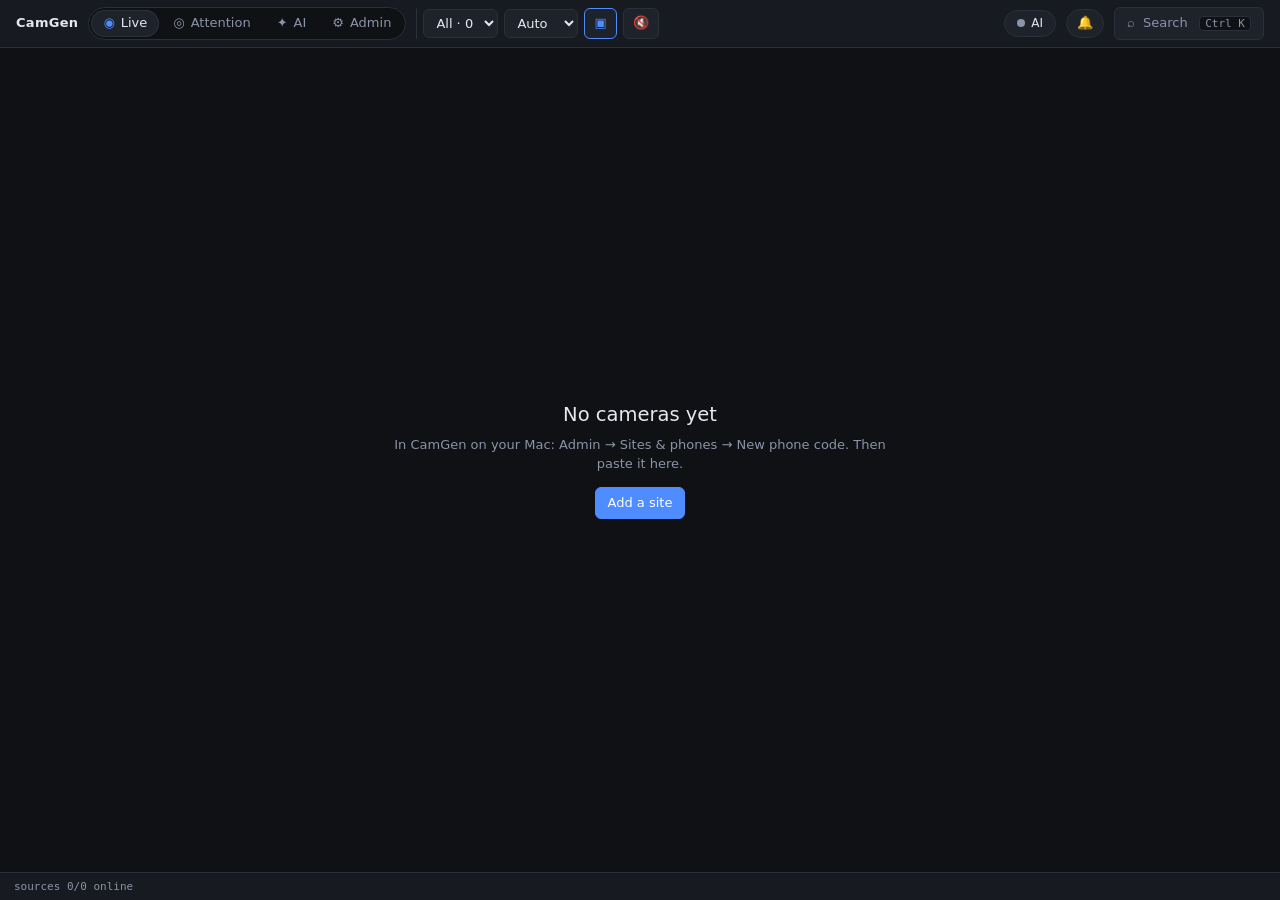
==== commit 03419b69: "CamGen: built app in CamGen/ Co-Authored-By: Claude Opus 5.5 (1M context) <noreply@anthropic.com>" ====
--- a/CamGen/index.html
+++ b/CamGen/index.html
@@ -14,8 +14,8 @@
   <link rel="manifest" href="manifest.webmanifest">
   <link rel="icon" href="icons/icon-192.png">
   <link rel="apple-touch-icon" href="icons/apple-touch-icon.png">
-  <link rel="stylesheet" href="app.88d8369d16.css">
-  <script defer src="app.a0881ef468.js"></script>
+  <link rel="stylesheet" href="app.1a3ced8907.css">
+  <script defer src="app.7e601caca3.js"></script>
 </head>
 <body>
   <cg-app></cg-app>
--- a/CamGen/app.1a3ced8907.css
+++ b/CamGen/app.1a3ced8907.css
@@ -0,0 +1 @@
+:root{--bg: #0f1115;--panel: #171a21;--panel-2: #1e222b;--border: #2a2f3a;--text: #e6e8ee;--muted: #8b93a7;--accent: #4f8cff;--ok: #34c77b;--warn: #f5b942;--err: #ff5d5d;--live: #ff4d6d;--offline: #8a7dff;--radius: 8px;--font: -apple-system, BlinkMacSystemFont, "SF Pro Text", "Inter", system-ui, sans-serif;--mono: "SF Mono", ui-monospace, Menlo, monospace;color-scheme:dark}*{box-sizing:border-box}[hidden]{display:none!important}html,body{margin:0;height:100%;background:var(--bg);color:var(--text);font:13px/1.4 var(--font);overflow:hidden}button,input,select{font:inherit;color:inherit}button{background:var(--panel-2);border:1px solid var(--border);border-radius:6px;padding:6px 12px;cursor:pointer}button:hover{border-color:#3a4150}button.primary{background:var(--accent);border-color:var(--accent);color:#fff}button.ghost{background:transparent;border-color:transparent;color:var(--muted);padding:4px 8px}button.ghost:hover{color:var(--text);background:var(--panel-2)}button:disabled{opacity:.5;cursor:default}input[type=text],input[type=password],input:not([type]){background:var(--bg);border:1px solid var(--border);border-radius:6px;padding:7px 10px;width:100%}input:focus{outline:none;border-color:var(--accent)}cg-app{display:grid;grid-template-rows:48px 1fr 28px;height:100vh}.topbar{display:flex;align-items:center;gap:12px;padding:0 16px;border-bottom:1px solid var(--border);background:var(--panel);-webkit-app-region:drag}.topbar>*{-webkit-app-region:no-drag}.topbar .brand{font-weight:600;letter-spacing:.3px;margin-left:64px;-webkit-app-region:drag}.topbar .spacer{flex:1;-webkit-app-region:drag;align-self:stretch}cg-grid{display:block;overflow:auto;padding:12px;height:100%}.grid{display:grid;gap:10px;height:100%;grid-auto-rows:minmax(200px,1fr)}.empty{display:grid;place-items:center;height:100%;color:var(--muted);text-align:center}.empty h2{color:var(--text);font-weight:500;margin:0 0 8px}cg-tile{display:flex;flex-direction:column;background:var(--panel);border:1px solid var(--border);border-radius:var(--radius);overflow:hidden;min-height:0}cg-tile.focused{position:fixed;inset:48px 0 28px;z-index:10;border-radius:0}.tile-head{display:flex;align-items:center;gap:8px;padding:6px 8px 6px 10px;border-bottom:1px solid var(--border);min-height:34px}.tile-head .name{font-weight:500;white-space:nowrap;overflow:hidden;text-overflow:ellipsis;flex:0 1 auto;min-width:60px}.tile-head .meta{color:var(--muted);font:11px var(--mono);white-space:nowrap;overflow:hidden;text-overflow:ellipsis;min-width:0;flex:0 1 auto}.tile-head .spacer{min-width:4px}.tile-head>.badge,.tile-head>.site-tag,.tile-head>button,.tile-head>.dot{flex:none}.tile-head .spacer{flex:1}.dot{width:8px;height:8px;border-radius:50%;background:var(--muted);flex:none}.dot.online{background:var(--ok)}.dot.connecting,.dot.resolving,.dot.downloading{background:var(--warn)}.dot.error{background:var(--err)}.dot.warn{background:var(--warn)}.badge{font-size:10px;font-weight:600;letter-spacing:.5px;padding:1px 6px;border-radius:4px;border:1px solid}.badge.live{color:var(--live);border-color:color-mix(in srgb,var(--live) 50%,transparent)}.badge.offline{color:var(--offline);border-color:color-mix(in srgb,var(--offline) 50%,transparent)}.tile-body{position:relative;flex:1;background:#000;min-height:0;overflow:hidden}.tile-body video,.tile-body canvas{position:absolute;inset:0;width:100%;height:100%}.tile-body video{object-fit:contain}.tile-body video.cropped{inset:auto;object-fit:fill}.tile-body canvas{pointer-events:none}.tile-msg{position:absolute;inset:0;display:grid;place-items:center;color:var(--muted);padding:16px;text-align:center;font-size:12px}.tile-msg.error{color:var(--err)}.tile-foot{display:flex;gap:6px;flex-wrap:wrap;padding:5px 8px;border-top:1px solid var(--border);min-height:28px;font:11px var(--mono);color:var(--muted)}.chip{padding:0 6px;border-radius:4px;background:var(--panel-2)}cg-status-bar{display:flex;align-items:center;gap:18px;padding:0 14px;border-top:1px solid var(--border);background:var(--panel);color:var(--muted);font:11px var(--mono)}cg-status-bar .ok{color:var(--ok)}cg-status-bar .err{color:var(--err)}cg-status-bar .warn{color:var(--warn)}dialog{background:var(--panel);color:var(--text);border:1px solid var(--border);border-radius:12px;padding:0;width:min(720px,92vw);max-height:86vh}dialog::backdrop{background:#0000008c}.dlg-head{display:flex;align-items:center;padding:14px 18px;border-bottom:1px solid var(--border)}.dlg-head h3{margin:0;font-size:15px;font-weight:600;flex:1}.dlg-body{padding:16px 18px;overflow:auto;max-height:calc(86vh - 120px)}.dlg-foot{display:flex;justify-content:flex-end;gap:8px;padding:12px 18px;border-top:1px solid var(--border)}.tabs{display:flex;gap:4px;margin-bottom:14px}.tabs button.active{border-color:var(--accent);color:var(--accent)}.field{margin-bottom:12px}.field label{display:block;color:var(--muted);font-size:12px;margin-bottom:4px}.row{display:flex;gap:8px;align-items:center}.hint{color:var(--muted);font-size:12px}.resolved{font:12px var(--mono);color:var(--muted);min-height:18px}.resolved .live{color:var(--live)}.resolved .offline{color:var(--offline)}.resolved .err{color:var(--err)}.list{display:flex;flex-direction:column;gap:6px}.list-item{display:flex;align-items:center;gap:10px;padding:8px 10px;background:var(--panel-2);border:1px solid var(--border);border-radius:6px}.list-item .grow{flex:1;min-width:0}.list-item .sub{color:var(--muted);font:11px var(--mono);overflow:hidden;text-overflow:ellipsis;white-space:nowrap}.list-item .sub.err{color:var(--err);white-space:normal}.samples{display:flex;flex-wrap:wrap;gap:6px}.site-tag{font-size:10px;color:var(--muted);border:1px solid var(--border);border-radius:4px;padding:1px 6px;white-space:nowrap}select{background:var(--bg);border:1px solid var(--border);border-radius:6px;padding:7px 10px;width:100%}code{font:12px var(--mono);background:var(--bg);padding:1px 5px;border-radius:4px}dialog.devices-dlg{width:min(1100px,95vw)}.device-groups section{margin-bottom:18px}.group-title{margin:0 0 8px;font-size:12px;font-weight:600;color:var(--muted);text-transform:uppercase;letter-spacing:.6px}.device-grid{display:grid;grid-template-columns:repeat(auto-fill,minmax(320px,1fr));gap:10px}.device-card{display:flex;flex-direction:column;gap:8px;padding:10px 12px;background:var(--panel-2);border:1px solid var(--border);border-radius:8px}.device-card.offline{opacity:.55}.device-icon{width:30px;height:30px;display:grid;place-items:center;border-radius:8px;background:var(--bg);color:var(--accent);font-size:16px;flex:none}.device-name{font-weight:500;white-space:nowrap;overflow:hidden;text-overflow:ellipsis}.device-card .sub{color:var(--muted);font:11px var(--mono);overflow:hidden;text-overflow:ellipsis;white-space:nowrap}.device-msg{font:11px var(--mono);min-height:14px}.device-msg .live,.resolved .live{color:var(--ok)}.chips{display:flex;flex-wrap:wrap;gap:4px;font:10px var(--mono);color:var(--muted)}.row.wrap{flex-wrap:wrap}button.small{padding:3px 9px;font-size:12px}.remote{display:flex;gap:10px;padding:8px;background:var(--bg);border-radius:8px;align-items:flex-start}.remote .pad{display:grid;grid-template-columns:repeat(3,38px);gap:4px}.remote .col{display:flex;flex-direction:column;gap:4px}.cast-option{cursor:pointer}.cast-option input{width:auto}button.casting{border-color:var(--live);color:var(--live)}body.tv-mode,cg-app.tv-mode{background:#000}cg-app.tv-mode{grid-template-rows:1fr}.tv-mode cg-grid{padding:12px}.tv-mode cg-tile{border:0;background:#000;position:relative}.tv-mode .tile-head{position:absolute;top:0;left:0;z-index:2;border:0;background:#00000073;border-bottom-right-radius:8px;min-height:0;padding:4px 10px}.tv-mode .tile-head>:not(.dot):not(.name){display:none}.tv-mode .tile-foot{display:none}.tv-mode .tile-head .name{font-size:15px}.cast-section h4{margin:0 0 8px}.cast-section .list-item{margin-top:6px}body.web .topbar .brand{margin-left:0}body.web cg-app{height:100dvh;padding:env(safe-area-inset-top) env(safe-area-inset-right) env(safe-area-inset-bottom) env(safe-area-inset-left);box-sizing:border-box}@media (max-width: 700px){.topbar{gap:8px;padding:0 10px}cg-grid{padding:8px}.grid{grid-template-columns:1fr!important;grid-auto-rows:auto!important;height:auto}cg-tile:not(.focused) .tile-body{flex:none;aspect-ratio:16 / 9}.tile-head .meta,.tile-head .site-tag{display:none}cg-status-bar{gap:10px;overflow:hidden;white-space:nowrap}}.tile-head .meta.warn{color:var(--warn)}dialog.zone-editor{width:min(960px,96vw)}.zone-canvas{display:block;margin-top:10px;border-radius:8px;cursor:crosshair;max-width:100%}.badge.cat-camera{color:var(--ok);border-color:color-mix(in srgb,var(--ok) 50%,transparent)}.badge.cat-stream{color:var(--live);border-color:color-mix(in srgb,var(--live) 50%,transparent)}.badge.cat-video{color:#b48cff;border-color:color-mix(in srgb,#b48cff 50%,transparent)}cg-status-bar .update-state{margin-left:auto;cursor:pointer}cg-status-bar .update-btn{margin-left:auto;padding:2px 10px;font-size:11px}.tile-head .speaker.on{color:var(--accent)}.tile-head .speaker.none{opacity:.35}.topbar button{white-space:nowrap}.settings-wrap{display:flex;gap:18px;min-height:340px}.settings-nav{display:flex;flex-direction:column;gap:4px;min-width:150px}.settings-nav button{text-align:left;background:transparent;border-color:transparent}.settings-nav button.active{background:var(--panel-2);border-color:var(--border);color:var(--accent)}.settings-body{flex:1;min-width:0}.field.setting{padding-bottom:12px;border-bottom:1px solid var(--border)}.field.setting .hint{margin-top:4px}.field.setting select,.field.setting input[type=text]{max-width:100%}.hint.err{color:var(--err)}.hint.warn{color:var(--warn)}.banner{display:flex;align-items:center;gap:10px;padding:10px 18px;background:#f5b9421f;border-bottom:1px solid var(--border)}label.switch,label.check{display:inline-flex;align-items:center;gap:6px;color:var(--text);font-size:13px}@media (max-width: 600px){.settings-wrap{flex-direction:column}.settings-nav{flex-direction:row;flex-wrap:wrap}}.ai-status{display:flex;flex-direction:column;gap:8px;padding:10px 12px;margin-bottom:14px;background:var(--panel-2);border:1px solid var(--border);border-radius:6px}.try-box{border-top:1px solid var(--border);padding-top:8px;display:flex;flex-direction:column;gap:6px}.try-out b{font-weight:600}.timeline{display:flex;flex-direction:column;gap:6px}.tl-item{display:flex;gap:10px;padding:8px 10px;background:var(--panel-2);border:1px solid var(--border);border-radius:6px}.tl-time{flex:none;width:84px;color:var(--muted);font:11px var(--mono);padding-top:2px}.tl-item .grow{flex:1;min-width:0}.tl-item .kf{width:160px;border-radius:4px;cursor:zoom-in;flex:none}.tl-item .kf.big{width:100%;max-width:640px;cursor:zoom-out}.tl-item .speech{font-style:italic}.ocr-line{font-size:12px}.chips{display:flex;flex-wrap:wrap;gap:4px;margin:4px 0}.chip{font-size:11px;padding:1px 6px;border-radius:10px;background:var(--panel);border:1px solid var(--border)}.chip.alert{color:var(--warn);border-color:var(--warn)}.tl-segment.open{border-color:var(--accent)}.seg-analysis{margin-bottom:6px;display:flex;flex-direction:column;gap:2px}.imp{flex:none;min-width:20px;text-align:center;font:600 11px var(--mono);border-radius:4px;padding:1px 4px;background:var(--panel);border:1px solid var(--border)}.imp-high{color:#fff;background:var(--warn);border-color:var(--warn)}.imp-mid{color:var(--accent);border-color:var(--accent)}.chip.name{opacity:.8;font-style:italic}.kf-strip{display:flex;gap:4px;overflow-x:auto}.kf-small{height:54px;border-radius:3px;cursor:zoom-in;flex:none}.kf-small.big{height:auto;width:100%;max-width:640px;cursor:zoom-out}.seg-player video{width:100%;max-height:360px;margin-top:6px;border-radius:4px;background:#000}@media (max-width: 600px){.tl-item{flex-direction:column}.tl-item .kf{width:100%}}.tile-body video.video-next{position:absolute;opacity:0;pointer-events:none}.tile-head{cursor:grab;touch-action:none}.tile-head button{cursor:pointer}cg-tile.dragging{opacity:.45}cg-tile.drop-before{box-shadow:-4px 0 0 0 var(--accent)}cg-tile.drop-after{box-shadow:4px 0 0 0 var(--accent)}.stories{display:flex;flex-direction:column;gap:8px}.story{padding:8px 10px;background:var(--panel-2);border:1px solid var(--border);border-radius:6px}.story.story-high{border-left:3px solid var(--warn)}.story.story-mid{border-left:3px solid var(--accent)}.story-head{gap:8px;cursor:pointer;align-items:baseline}.story-summary{margin:4px 0}.chip.source{background:var(--panel);font-weight:600}.story-seg{gap:8px;padding:4px 0;cursor:pointer;border-top:1px solid var(--border)}.events{display:flex;flex-direction:column;gap:8px}.event-item{padding:8px 10px;background:var(--panel-2);border:1px solid var(--border);border-left:3px solid var(--warn);border-radius:6px}.event-item.st-seen,.event-item.st-dismissed{border-left-color:var(--border);opacity:.85}.event-item.st-starred{border-left-color:var(--accent)}.rule-item{gap:10px;padding:8px 10px;background:var(--panel-2);border:1px solid var(--border);border-radius:6px;margin-bottom:6px;cursor:pointer}.rule-form{display:flex;flex-direction:column;gap:8px}.rule-form h4{margin:10px 0 0;font-size:12px;text-transform:uppercase;letter-spacing:.04em;color:var(--muted)}.rule-form .field{display:flex;flex-direction:column;gap:3px;flex:1;min-width:140px}.rule-form textarea,.rule-form input:not([type=checkbox]),.rule-form select{width:100%;box-sizing:border-box}.rule-form .check{display:flex;align-items:center;gap:6px}.cond-grid{display:grid;grid-template-columns:repeat(auto-fill,minmax(200px,1fr));gap:8px}.sim-out{margin-top:8px;display:flex;flex-direction:column;gap:4px}.sim-row.no{opacity:.6}.dlg-head select{width:auto;margin-right:8px}.topbar{gap:10px}.view-switch{display:flex;background:var(--bg);border:1px solid var(--border);border-radius:999px;padding:2px;gap:2px}.view-switch button{border:0;background:transparent;border-radius:999px;padding:4px 12px;color:var(--muted);display:flex;gap:6px;align-items:center}.view-switch button:hover{color:var(--text)}.view-switch button.active{background:var(--panel-2);color:var(--text);box-shadow:inset 0 0 0 1px var(--border)}.view-switch button.active .vi{color:var(--accent)}.live-tools{display:flex;gap:6px;align-items:center;padding-left:6px;border-left:1px solid var(--border)}select.compact{background:var(--panel-2);border:1px solid var(--border);border-radius:6px;padding:5px 8px;color:var(--text);width:auto}.icon-btn{padding:5px 9px;min-width:32px}.icon-btn.active{border-color:var(--accent);color:var(--accent)}.add-btn{padding:4px 12px;font-size:16px;line-height:1}.pulse{display:flex;gap:6px;align-items:center;border-radius:999px;padding:4px 12px;font-size:12px}.bell{border-radius:999px;padding:4px 10px}.bell.has-new{border-color:var(--warn);color:var(--warn)}.palette-btn{display:flex;gap:8px;align-items:center;color:var(--muted);min-width:150px}.palette-btn kbd,.pal-foot kbd{font:11px var(--mono);background:var(--bg);border:1px solid var(--border);border-radius:4px;padding:0 5px;margin-left:auto}main.views{min-height:0;position:relative;overflow:hidden}.view{height:100%;min-height:0}.workspace{display:grid;grid-template-columns:230px 1fr}.subnav{border-right:1px solid var(--border);background:var(--panel);padding:12px 8px;display:flex;flex-direction:column;gap:2px;overflow:auto}.subnav button{text-align:left;border:0;background:transparent;border-radius:6px;padding:8px 10px;display:flex;flex-direction:column;gap:1px}.subnav button:hover{background:var(--panel-2)}.subnav button.active{background:var(--panel-2);box-shadow:inset 3px 0 0 var(--accent)}.subnav .sl{font-weight:500}.subnav .sh{font-size:11px;color:var(--muted)}.pages{overflow:auto;min-height:0}.pane{padding:16px 22px 28px;max-width:1180px}dialog.as-page{position:static;display:block;width:auto!important;max-width:none;max-height:none;margin:0;border:0;border-radius:0;background:transparent;padding:0}dialog.as-page .dlg-head{padding:0 0 12px;border-bottom:1px solid var(--border)}dialog.as-page .dlg-head h3{font-size:18px}dialog.as-page .dlg-body{max-height:none;overflow:visible;padding:16px 0 0}dialog.as-page .dlg-foot{padding:12px 0 0;border-top:0;justify-content:flex-start}dialog.as-page .dlg-close{display:none}dialog.as-page .dlg-foot:has(>.dlg-close:only-child){display:none}.page-head{display:flex;align-items:center;gap:8px;padding-bottom:12px;margin-bottom:14px;border-bottom:1px solid var(--border)}.page-head h3{margin:0;font-size:18px;font-weight:600}.page-head .spacer{flex:1}.seg-source{margin-top:4px;color:var(--text);font:11px var(--font);word-break:break-word}dialog.palette{width:min(620px,94vw);margin-top:12vh;padding:0;overflow:hidden}dialog.palette input{border:0;border-bottom:1px solid var(--border);border-radius:0;padding:14px 16px;font-size:15px;background:var(--panel)}.pal-list{max-height:56vh;overflow:auto;padding:6px}.pal-group{font-size:11px;text-transform:uppercase;letter-spacing:.05em;color:var(--muted);padding:8px 10px 4px}.pal-item{display:flex;gap:12px;align-items:baseline;padding:7px 10px;border-radius:6px;cursor:pointer}.pal-item .hint{margin-left:auto;font-size:12px;text-align:right}.pal-item.sel{background:var(--panel-2);box-shadow:inset 2px 0 0 var(--accent)}.pal-foot{border-top:1px solid var(--border);padding:7px 14px;font-size:11px}.pipe-state{display:flex;gap:8px;align-items:center;padding:10px 12px;border:1px solid var(--border);border-radius:8px;background:var(--panel);margin-bottom:14px;flex-wrap:wrap}.pipe-state.strained{border-color:color-mix(in srgb,var(--warn) 60%,transparent)}.pipe-state.critical{border-color:var(--err)}.levels{display:flex;align-items:stretch;gap:6px}.lvl{flex:1;min-width:0;background:var(--panel);border:1px solid var(--border);border-radius:10px;padding:12px;display:flex;flex-direction:column}.lvl.behind{border-color:color-mix(in srgb,var(--warn) 70%,transparent)}.lvl-head{display:flex;gap:6px;align-items:center;color:var(--muted);font-size:12px;text-transform:uppercase;letter-spacing:.04em}.lvl-icon{color:var(--accent)}.lvl-big{font-size:30px;font-weight:600;margin-top:6px;font-variant-numeric:tabular-nums}.lvl-big-label{color:var(--muted);font-size:12px;margin-bottom:8px}.lvl dl{display:grid;grid-template-columns:1fr auto;gap:3px 8px;margin:6px 0 0;font-size:12px}.lvl dt{color:var(--muted)}.lvl dd{margin:0;text-align:right;font-variant-numeric:tabular-nums}.lvl-arrow{align-self:center;color:var(--muted);font-size:18px}.stack{display:flex;height:6px;border-radius:3px;overflow:hidden;background:var(--panel-2);margin:4px 0}.stack .seg-ok{background:var(--ok)}.stack .seg-muted{background:#4a5162}.stack .seg-err{background:var(--err)}.stack .seg-warn{background:var(--warn)}.stack .seg-held{background:#6b7fd7}.pipe-lower{display:grid;grid-template-columns:1fr 1fr;gap:12px;margin-top:14px}.pipe-card{background:var(--panel);border:1px solid var(--border);border-radius:10px;padding:12px}.pipe-card h4,.access h4{margin:0 0 8px;font-size:12px;text-transform:uppercase;letter-spacing:.04em;color:var(--muted)}.src-row{display:flex;align-items:center;gap:8px;padding:4px 0;border-top:1px solid var(--border)}.src-row:first-of-type{border-top:0}.src-row .n{font-variant-numeric:tabular-nums;min-width:28px;text-align:right}.src-bar{height:6px;border-radius:3px;background:var(--warn);max-width:120px;flex:none}.access section{margin-bottom:22px}table.perm{width:100%;border-collapse:collapse}table.perm th{text-align:left;font-weight:500;color:var(--muted);font-size:12px;padding:6px 8px;border-bottom:1px solid var(--border)}table.perm td{padding:7px 8px;border-bottom:1px solid var(--border)}table.perm td:not(:first-child),table.perm th:not(:first-child){text-align:center}@media (max-width: 1100px){.levels{flex-wrap:wrap}.lvl{flex:1 1 30%}.lvl-arrow,.palette-btn .pl{display:none}.palette-btn{min-width:0}}@media (max-width: 760px){.view-switch .vl,.palette-btn kbd,.pulse-text,.topbar .brand{display:none}.live-tools{border-left:0;padding-left:0}.workspace{grid-template-columns:1fr;grid-template-rows:auto 1fr}.subnav{flex-direction:row;overflow-x:auto;border-right:0;border-bottom:1px solid var(--border);padding:6px}.subnav button{flex:none}.subnav .sh{display:none}.subnav button.active{box-shadow:inset 0 -2px 0 var(--accent)}.pane{padding:12px}.pipe-lower{grid-template-columns:1fr}.lvl{flex:1 1 45%}}@media (max-width: 520px){.live-tools .layout-sel,.live-tools .ov-btn{display:none}.topbar{gap:6px;padding:0 8px}.view-switch button{padding:4px 9px}.pulse{padding:4px 8px}}.empty>div{max-width:min(560px,100%);padding:0 16px;overflow-wrap:anywhere}.tl-text .text-title{font-weight:500;margin:2px 0}.tl-text .text-title a{color:var(--text);text-decoration:none;border-bottom:1px dotted var(--muted)}.tl-text .text-body{color:var(--muted);font-size:12px;white-space:pre-line;margin:2px 0 4px}.feeds{display:flex;flex-direction:column;gap:8px}.feed-card{padding:10px 12px;background:var(--panel-2);border:1px solid var(--border);border-radius:8px}.feed-card.off{opacity:.6}.feed-url{word-break:break-all}.empty-note{max-width:640px;color:var(--text)}.cov-top{display:flex;flex-direction:column;gap:8px;margin-bottom:10px}.cov-stories,.cov-events{display:flex;flex-wrap:wrap;gap:6px}.cov-story{border:1px solid;border-radius:14px;padding:3px 10px;background:transparent;font-size:12px}.cov-story .swatch,.cov-chip{display:inline-block;width:10px;height:10px;border-radius:50%;margin-right:6px;vertical-align:middle}.cov-event{font-size:13px}.cov-table{border-collapse:collapse;width:100%}.cov-table td{border-bottom:1px solid var(--border);padding:4px 8px;vertical-align:top}.cov-t{color:var(--muted);font-variant-numeric:tabular-nums;white-space:nowrap;font-size:12px}.cov-still img{border-radius:4px;display:block;cursor:zoom-in;max-width:100%}.cov-still img.big{width:640px;cursor:zoom-out}.cov-seg{border-left:4px solid var(--border);min-width:280px}.cov-gap{color:var(--err);font-size:12px}.cov-stage{margin:4px 0;font-size:13px}.cov-stage-name{display:inline-block;min-width:72px;color:var(--muted);font-size:11px;text-transform:uppercase;letter-spacing:.04em}.cov-sum{margin:2px 0}.cov-moments{margin:2px 0 2px 16px;padding:0;font-size:12px}.cov-ctx{white-space:pre-wrap;font-size:11px;color:var(--muted);max-height:180px;overflow:auto}.cov-prompt .cov-ctx{max-height:320px}.cov-graph{display:flex;flex-wrap:wrap;gap:4px;align-items:baseline;margin:3px 0;font-size:12px}.cov-ent{border:1px solid var(--border);border-radius:10px;padding:0 7px}.cov-frames{display:flex;gap:4px;flex-wrap:wrap;margin:4px 0}.cov-frames img{cursor:zoom-in;border-radius:3px}.cov-frames img.big{width:100%}.cov-text .cov-row{display:flex;gap:10px;border-bottom:1px solid var(--border);padding:6px 0}@media (max-width: 700px){.cov-still img{width:120px}.cov-seg{min-width:0}}.faces-grid{display:grid;grid-template-columns:repeat(auto-fill,minmax(150px,1fr));gap:12px;margin-top:8px}.face-card{display:flex;flex-direction:column;align-items:center;gap:6px;padding:10px;border:1px solid var(--border);border-radius:8px}.face-card img,.face-none{width:72px;height:72px;border-radius:50%;object-fit:cover}.face-none{display:flex;align-items:center;justify-content:center;border:1px dashed var(--border);color:var(--muted)}.face-card input{width:100%;text-align:center}.view-attention{overflow:auto}cg-attention{display:block;container:att / inline-size}.att-wrap{max-width:880px;margin:0 auto;padding:18px 20px 80px}.att-head{display:flex;align-items:flex-start;gap:12px}.att-title{flex:1;min-width:0}.att-title h2{margin:0;font-size:22px;letter-spacing:-.01em}.att-summary{color:var(--muted);margin-top:2px;font-size:14px}.att-kinds{display:flex;gap:6px;margin:14px 0 8px;flex-wrap:wrap}.att-kinds .chip{border-radius:999px;padding:4px 12px;background:var(--panel-2)}.att-kinds .chip.on{background:var(--accent);border-color:var(--accent);color:#fff}.att-people{display:flex;gap:8px;overflow-x:auto;padding:4px 0 10px;scrollbar-width:none}.att-person{display:flex;align-items:center;gap:6px;border-radius:999px;padding:3px 10px 3px 3px;background:var(--panel);white-space:nowrap}.att-person.on{border-color:var(--accent);background:color-mix(in srgb,var(--accent) 18%,var(--panel))}.att-av{display:inline-grid;place-items:center;width:26px;height:26px;border-radius:50%;font:600 11px var(--font);color:#fff;background:hsl(var(--h) 45% 42%);flex:none}.att-av.sm{width:20px;height:20px;font-size:9px}.att-count{background:var(--err);color:#fff;border-radius:999px;font-size:10px;padding:0 6px;line-height:16px}.att-sec{margin-top:18px}.att-sec h3{font-size:12px;text-transform:uppercase;letter-spacing:.06em;color:var(--muted);margin:0 0 8px;display:flex;gap:8px;align-items:center}.att-n{background:var(--panel-2);border-radius:999px;padding:0 7px;font-size:11px;color:var(--text);text-transform:none;letter-spacing:0}.att-foldh{cursor:pointer;user-select:none}.att-card{position:relative;background:var(--panel);border:1px solid var(--border);border-radius:12px;padding:12px 14px 10px 18px;margin-bottom:10px;outline:none;transition:border-color .15s}.att-card:before{content:"";position:absolute;left:0;top:10px;bottom:10px;width:4px;border-radius:0 4px 4px 0;background:var(--accent)}.att-card.u-high:before{background:var(--warn)}.att-card.u-crit:before{background:var(--err)}.att-card:focus,.att-card.focus{border-color:var(--accent)}.att-main{cursor:pointer}.att-top{display:flex;gap:10px;align-items:flex-start}.att-ask{flex:1;font-size:15px;font-weight:600;line-height:1.35}.att-due{flex:none;font-size:12px;padding:2px 8px;border-radius:999px;background:var(--panel-2);color:var(--text);white-space:nowrap}.att-due.soon{background:color-mix(in srgb,var(--warn) 22%,var(--panel-2));color:var(--warn)}.att-due.late{background:color-mix(in srgb,var(--err) 22%,var(--panel-2));color:var(--err)}.att-meta{display:flex;align-items:center;gap:6px;margin-top:5px;font-size:12px;min-width:0}.att-from{font-weight:500;white-space:nowrap}.att-dim{color:var(--muted)}.att-meta .att-dim{overflow:hidden;text-overflow:ellipsis;white-space:nowrap}.att-sum{color:var(--muted);margin-top:6px;display:-webkit-box;-webkit-line-clamp:2;-webkit-box-orient:vertical;overflow:hidden}.att-sum.full{-webkit-line-clamp:unset}.att-more{margin-top:8px;display:grid;gap:6px}.att-more blockquote,.att-rmore blockquote{margin:0;padding:8px 10px;border-left:3px solid var(--border);background:var(--panel-2);border-radius:0 6px 6px 0;color:var(--muted);white-space:pre-wrap}.att-acts{display:flex;gap:6px;margin-top:10px;position:relative;flex-wrap:wrap}.att-acts button{border-radius:8px}.att-menu{position:absolute;top:34px;left:0;z-index:5;display:grid;background:var(--panel-2);border:1px solid var(--border);border-radius:8px;padding:4px;box-shadow:0 8px 24px #0006;min-width:170px}.att-menu button{background:none;border:none;text-align:left;padding:8px 10px}.att-menu button:hover{background:var(--panel)}.att-row{border-bottom:1px solid var(--border)}.att-rmain{display:flex;gap:10px;align-items:center;padding:9px 4px;cursor:pointer;min-width:0}.att-rmain:hover{background:var(--panel)}.att-kind{width:18px;text-align:center;flex:none}.att-rfrom{font-weight:500;white-space:nowrap;max-width:30%;overflow:hidden;text-overflow:ellipsis;flex:none}.att-rhead{flex:1;min-width:0;overflow:hidden;text-overflow:ellipsis;white-space:nowrap}.att-rt{flex:none;font-size:12px}.att-rmore{padding:0 4px 12px 32px;display:grid;gap:6px;color:var(--muted)}.att-empty{text-align:center;padding:36px 10px;color:var(--muted);font-size:15px}.att-empty .big{font-size:34px;color:var(--ok);margin-bottom:6px}.att-toast{position:fixed;left:50%;bottom:24px;transform:translate(-50%);background:var(--panel-2);border:1px solid var(--border);border-radius:999px;padding:8px 10px 8px 16px;display:flex;gap:12px;align-items:center;box-shadow:0 8px 24px #00000073;z-index:50}.view-switch button.has-new .vl{color:var(--warn)}@container att (max-width: 700px){.att-wrap{padding:12px 12px 90px}.att-title h2{font-size:20px}.att-card{padding:12px 12px 10px 16px;border-radius:14px}.att-ask{font-size:16px}.att-top{flex-direction:column;gap:6px}.att-acts button{flex:1;padding:9px 6px;font-size:14px}.att-acts button.ghost{flex:0 0 44px}.att-rfrom{max-width:38%}.att-toast{bottom:calc(16px + env(safe-area-inset-bottom));width:max-content;max-width:92vw}}
